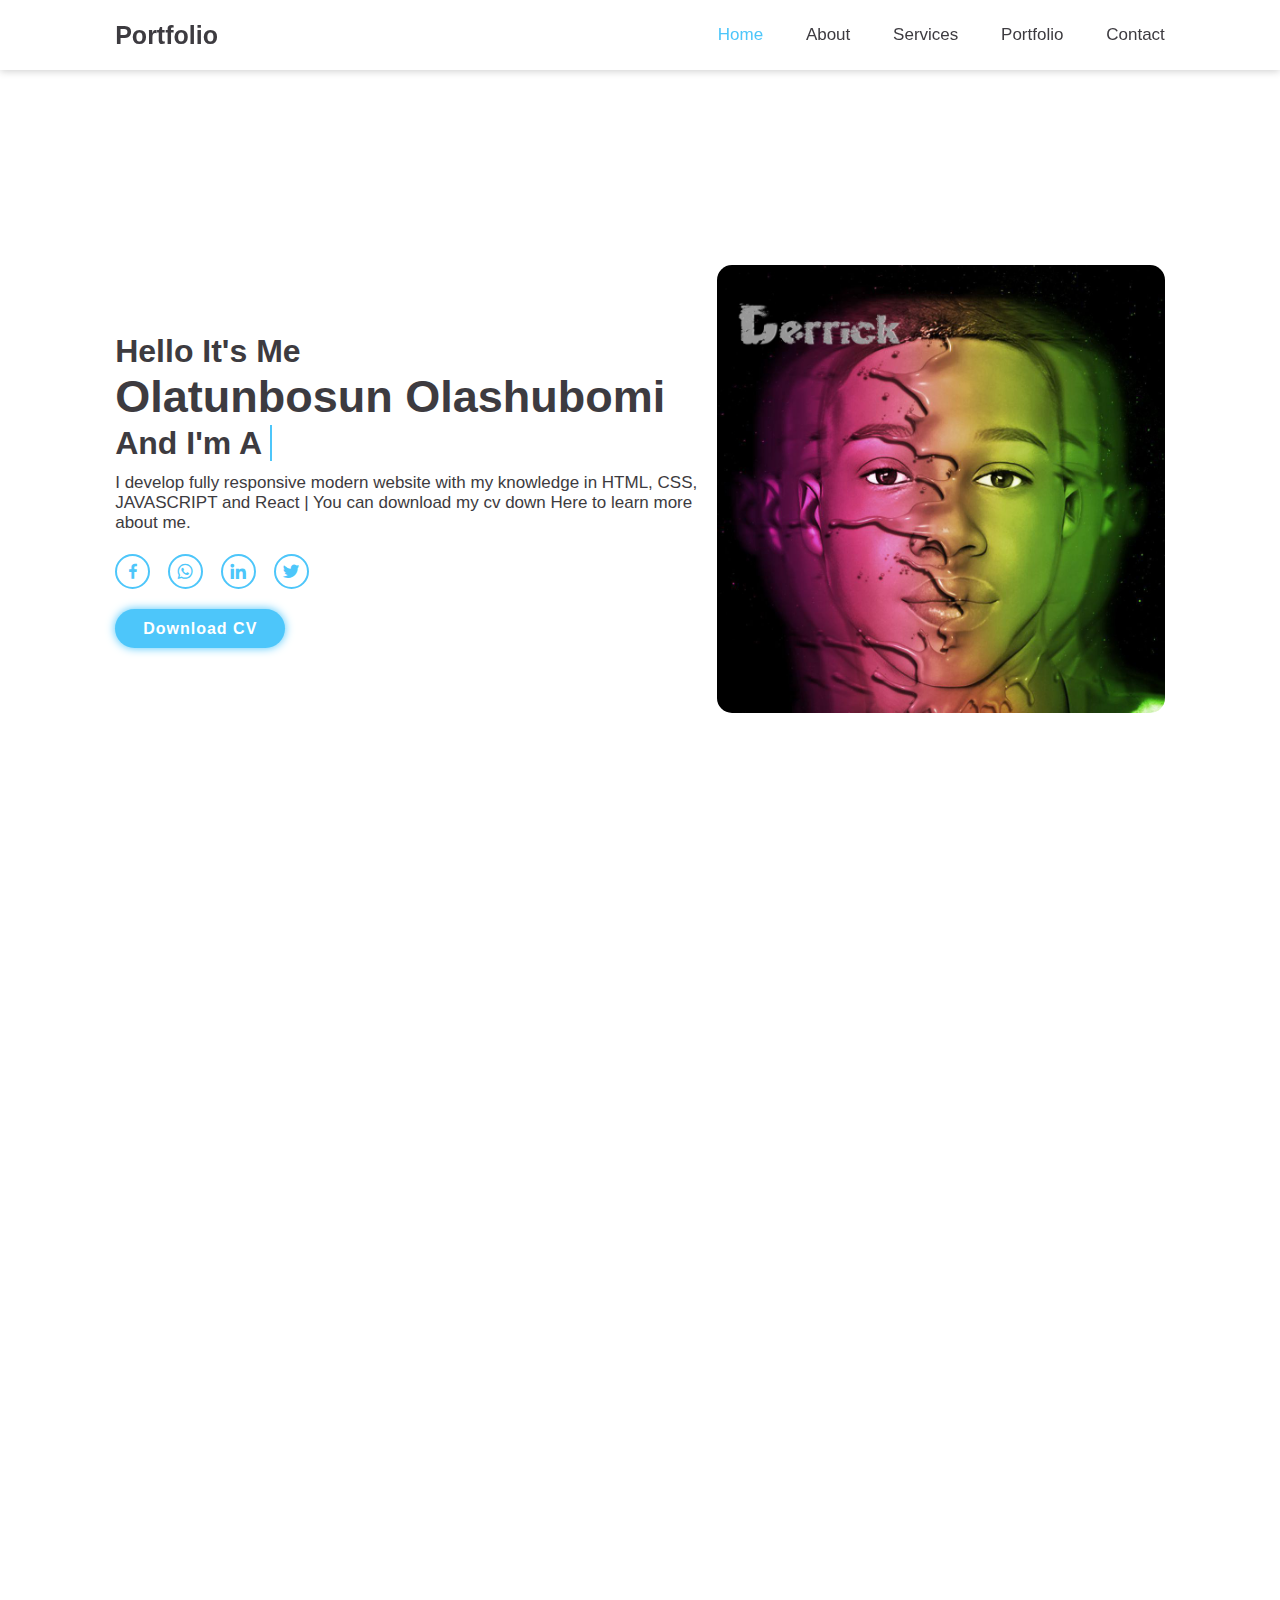
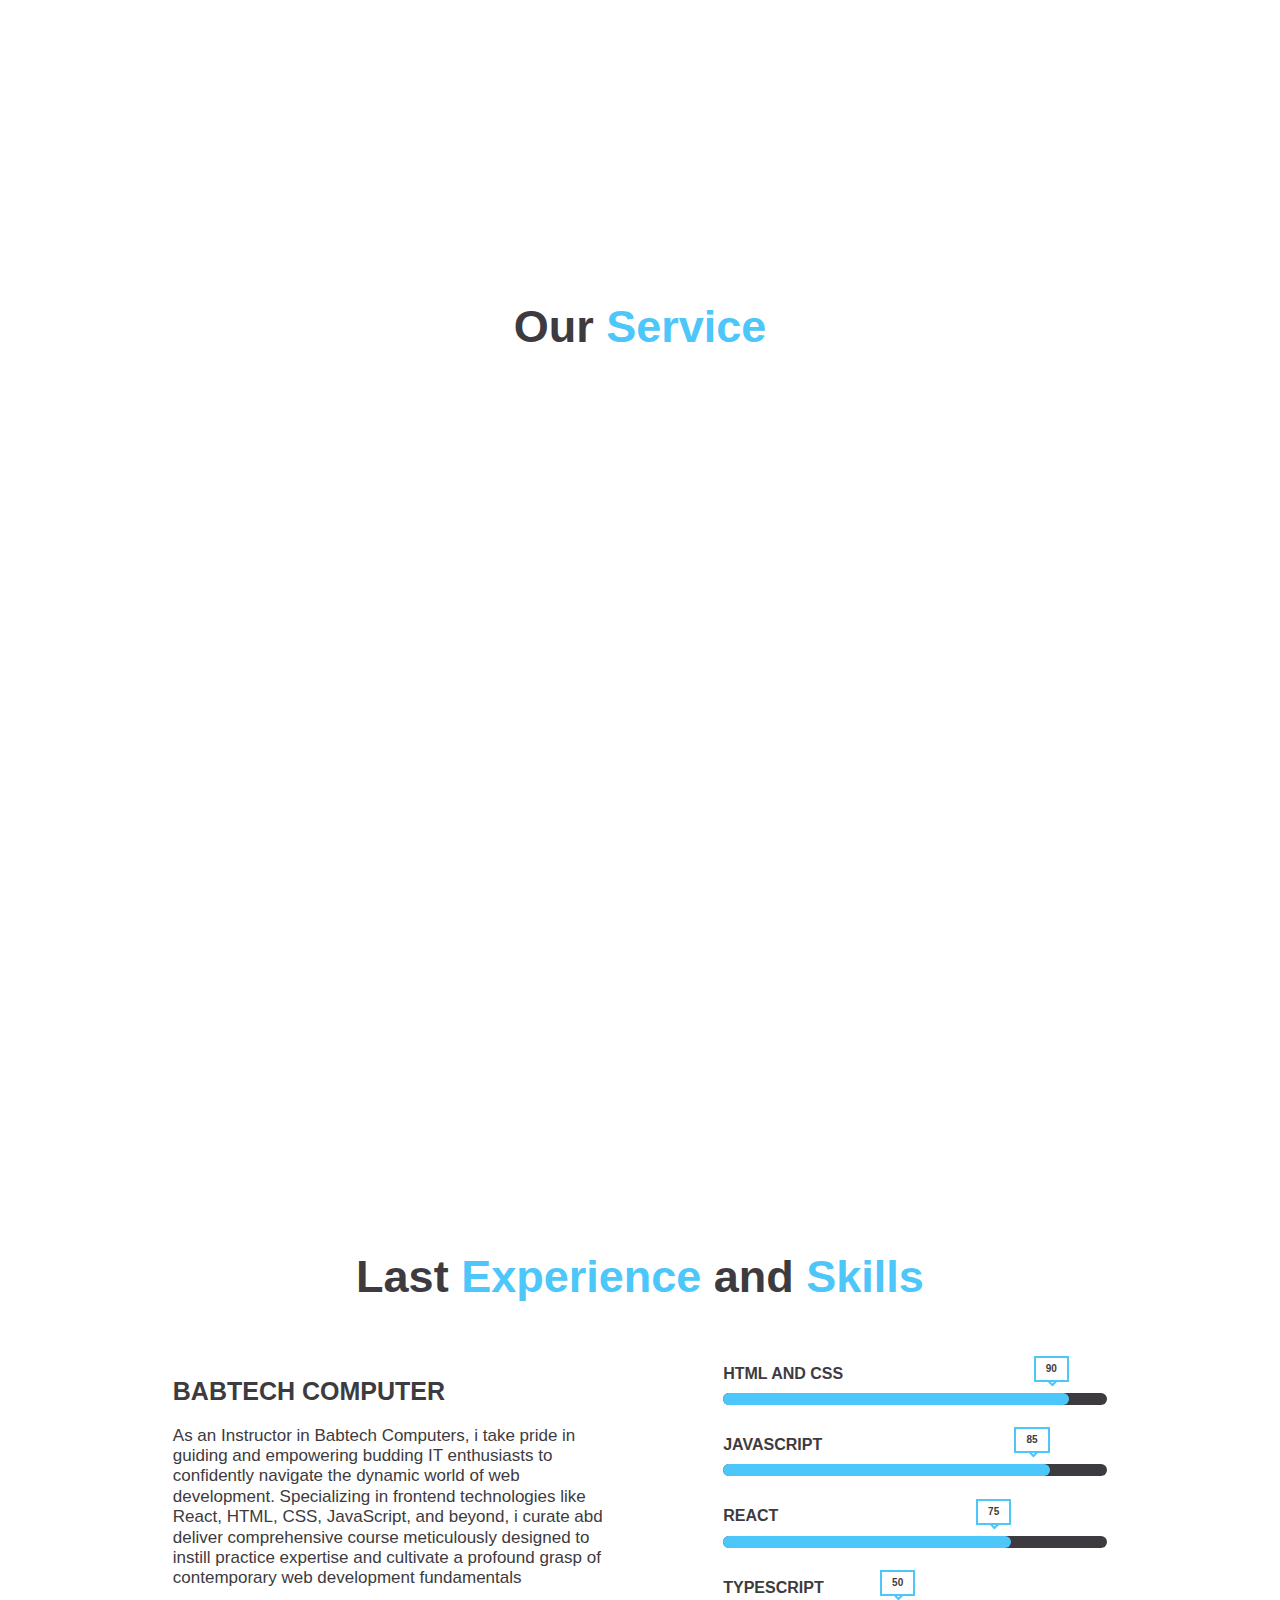
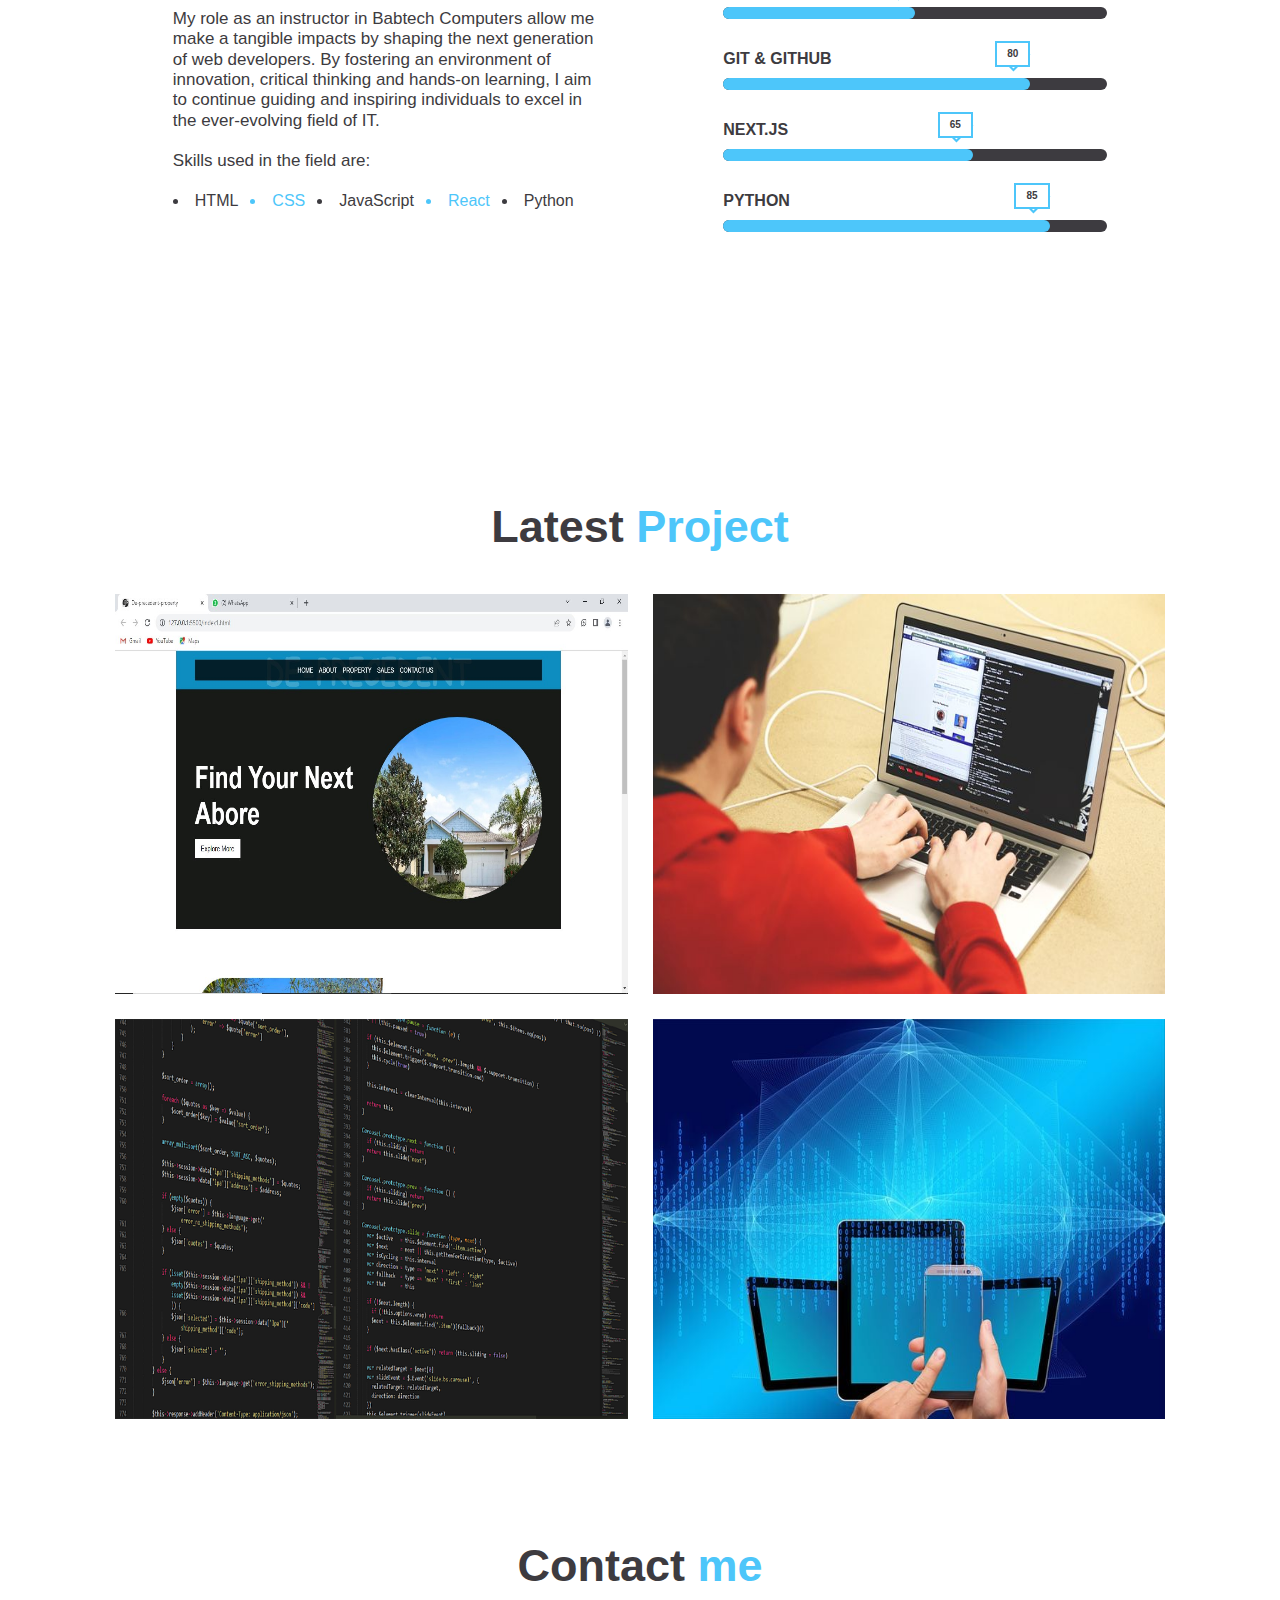
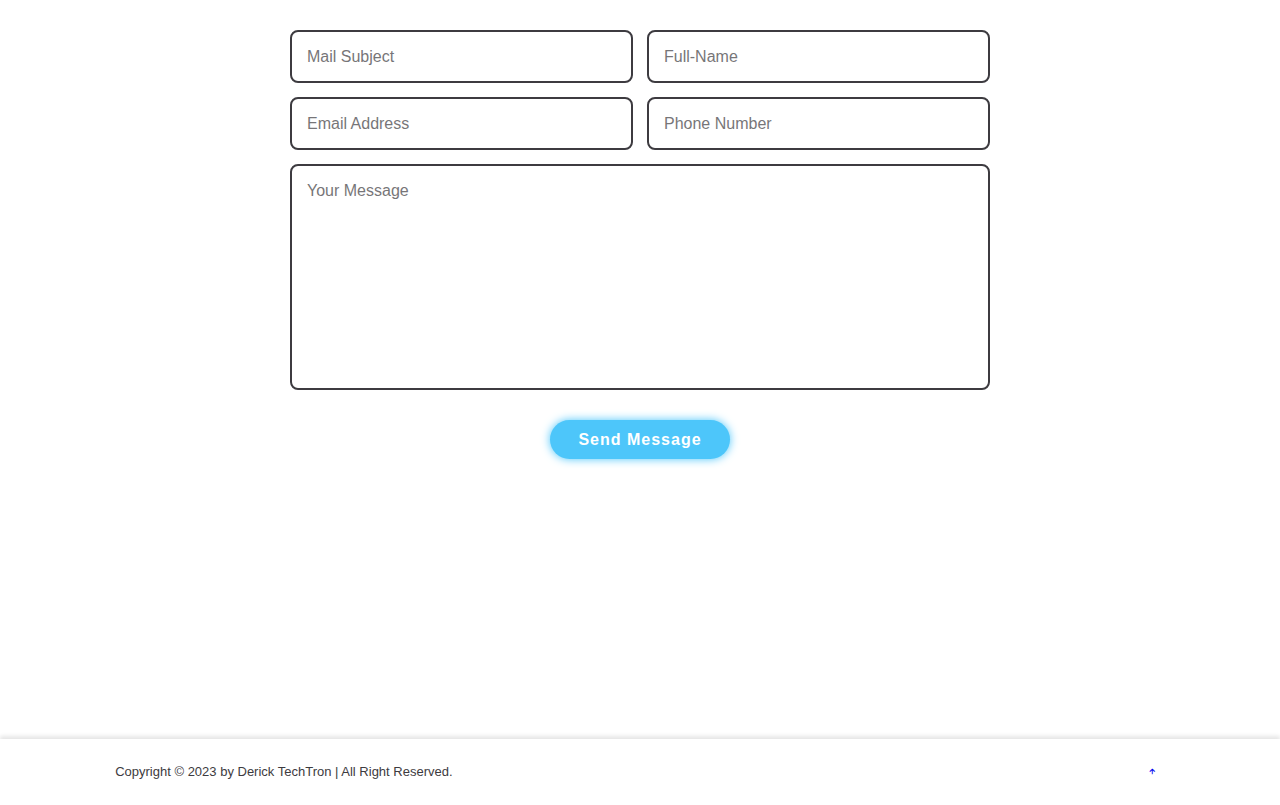
==== index.html @ 41eabdb6 "fixing the commit conflict" ====
<!DOCTYPE html>
<html lang="en">
  <head>
    <meta charset="UTF-8" />
    <meta name="viewport" content="width=device-width, initial-scale=1.0" />
    <meta http-equiv="X-UA-Compatible" content="ie=edge" />
    <title>DerrickTechTron</title>
    <link
      href="https://unpkg.com/boxicons@2.1.4/css/boxicons.min.css"
      rel="stylesheet"
    />
    <link rel="stylesheet" href="styles/style.css" />
    <link rel="stylesheet" href="styles/responsive.css" />
    <link rel="shortcut icon" href="images/derrick.jpg" type="image/x-icon" />
  </head>
  <body>
    <header class="header">
      <!--   header design -->
      <a href="#" class="logo">Portfolio</a>
      <input type="checkbox" name="icons" id="check" />
      <label for="check" class="icons">
        <i class="bx bx-menu" id="menu-icon"></i>
        <i class="bx bx-x" id="close-icon"></i>
      </label>
      <!-- <i class='bx bx-menu-alt-right' id="menu-icon"></i> -->
      <nav class="navbar">
        <a href="#home" class="active">Home</a>
        <a href="#about">About</a>
        <a href="#services">Services</a>
        <a href="#portfolio">Portfolio</a>
        <!-- <a href="#blogs">Blogs</a> -->
        <a href="#contact">Contact</a>
      </nav>
    </header>
    <!-- home section design -->
    <section class="home" id="home">
      <div class="home-content">
        <div class="home-text-container" id="fade-in-left">
          <h3>Hello It's Me</h3>
          <h1>Olatunbosun Olashubomi</h1>
          <h3>And I'm A <span class="multi-text"></span></h3>
          <p>
            I develop fully responsive modern website with my knowledge in
            HTML, CSS, JAVASCRIPT and React | You can download my cv down
            Here to learn more about me.
          </p>

          <div class="social-media">
            <a href="https://web.facebook.com/profile.php?id=100089629576598" target="_blank"><i class="bx bxl-facebook"></i></a>
            <a href="#" target="_blank"><i class="bx bxl-whatsapp"></i></a>
            <a href="https://www.linkedin.com/in/derricktechtron-73717b23a" target="_blank"><i class="bx bxl-linkedin"></i></a>
            <a href="https://twitter.com/Derrick9923" target="_blank"><i class="bx bxl-twitter"></i></a>
          </div>
          <a href="Assets/Resune.pdf" download class="btn">Download CV</a>
        </div>
        <div class="home-img">
          <img src="images/derrick.jpg" alt="" id="my-image" />
        </div>
      </div>
    </section>

    <!-- about section design -->
    <section class="about" id="about">
      <div class="about-img">
        <img src="images/about.jpg" alt="about-img" />
      </div>

      <div class="about-content">
        <h2 class="heading">About <span>Me</span></h2>
        <h3>Frontend Developer!</h3>
        <p>
          Hello i'm OLatunbosun Olashubomi. I'm the founded of DerrickTechTron
          co. Over the years i was fascinated by web design and TypoGraphy, so i
          decided to learn web development, though i've been curious about how
          the internet works and how i was able to connect with other people
          using the internet. I'm someone who loves solving problem and i don't
          give up on the things i love doing. I'm a self taught web developer
          though my journey wasn't smooth at all because i don't know where to
          to start from or because i don't know the roadmap to follow But...
        </p>
        <a href="about.html" class="btn">Read More</a>
      </div>
    </section>

    <!-- service section design -->
    <section class="services" id="services">
      <h2 class="heading">Our <span>Service</span></h2>

      <div class="services-container">
        <div class="service-box">
          <i class="bx bx-code-alt"></i>
          <h3>Web Development</h3>
          <p>
           I have built responsive and modern website with my knowledge in
            HTML, CSS, JavaScript and 5. I have 3 years Experience in the
            industry building amazing website and have worked with Different
            Team on a Project to achieve a goal.
          </p>
          <button  id="modalBtn" class="btn">Read More</button>
        </div>

        <div class="modal-container">
          <div class="modal">
            <figure>
              <img src="images/software-developer.jpg" title="web development" alt="" loading="lazy" width="300" height="400" >
            </figure>
            <div class="content">
               <p>
                Aside my knowledge in web development i also create stunning looking
            design, i can design cool logos and flyers for business and
            advertisement, i also design Book Covers Like Note Books, Text
            Books, and so on... i just love designing .
              </p>
              <button class="btn">view projects</button>
            </div>
          </div>
        </div>
        <div class="modal-container">
          <div class="modal">
            <figure>
              <img src="images/derrick.jpg" alt="" loading="lazy" width="300" height="400" >
            </figure>
            <div class="content">
               <p>
                I have built responsive and modern website with my knowledge in
                HTML, CSS, JavaScript and Bootstrap. I have 3 years Experience in
                the industry building amazing website and have worked with Different
                Team on a Project quis nostrud mollit anim id est laborum.
              </p>
              <button class="btn">view projects</button>
            </div>
          </div>
        </div>
        <div class="modal-container">
          <div class="modal">
            <figure>
              <img src="images/portfolio3.webp" title="web development" alt="" loading="lazy" width="300" height="400" >
            </figure>
            <div class="content">
               <p>
                I have built responsive and modern website with my knowledge in
                HTML, CSS, JavaScript and Bootstrap. I have 3 years Experience in
                the industry building amazing website and have worked with Different
                Team on a Project quis nostrud mollit anim id est laborum.
              </p>
              <button class="btn">view projects</button>
            </div>
          </div>
        </div>

        <div class="service-box">
          <i class="bx bxs-paint"></i>
          <h3>Graphic Design</h3>
          <p>
            Aside my knowledge in web development i also create stunning looking
            design, i can design cool logos and flyers for business and
            advertisement, i also design Book Covers Like Note Books, Text
            Books, and so on... i just love designing .
          </p>
          <button  id="modalBtn" class="btn">Read More</button>
        </div>

        <div class="service-box">
          <i class="bx bx-bar-chart-alt"></i>
          <h3>Content Creating & Affiliate marketing</h3>
          <p>
            tempor incididunt ut labore et dolore magna aliqua. Ut enim ad minim
            veniam, quis nostrud mollit anim id est laborum. Lorem ipsum dolor
            sit amet consectetur adipisicing elit. Tempora, tenetur!
          </p>
          <button  id="modalBtn" class="btn">Read More</button>
        </div>
      </div>
    </section>
    <!-- <hr style=" background-color: white; height: 2px; "> -->
    <section class="experience_skill" id="skillls">
      <h2 class="heading">Last <span>Experience </span>and <span>Skills</span></h2>
      <div class="skills-wrapper">
        <article class="last-experience" >
          <h3 class="heading">BABTECH COMPUTER</h3>
          <p>
            As an Instructor in Babtech Computers, i take pride in guiding and empowering budding IT enthusiasts to confidently navigate the dynamic world of web development. Specializing in frontend technologies like React, HTML, CSS, JavaScript, and beyond, i curate abd deliver comprehensive course meticulously designed to instill practice expertise and cultivate a profound grasp of contemporary web development fundamentals
          </p>
          <p>
            My role as an instructor in Babtech Computers allow me make a tangible impacts by shaping the next generation of web developers. By fostering an environment of innovation, critical thinking and hands-on learning, I aim to continue guiding and inspiring individuals to excel in the ever-evolving field of IT.
          </p>
          <div class="skills-used">
            <p>Skills used in the field are:</p>
            <ul>
              <li>HTML</li>
              <li>CSS</li>
              <li>JavaScript</li>
              <li>React</li>
              <li>Python</li>
            </ul>
          </div>
          </article>
        <div class="skills">
            <div class="html">
              <label for="html">HTML and CSS</label>
              <div class="bar">
                <div class="progress" per="90" style="max-width: 90%;" ></div>
              </div>
            </div>
            <div class="javaScript">
              <label for="javaScript">JavaScript</label>
              <div class="bar">
              <div class="progress" per="85" style="max-width: 85%;" ></div>
              </div>
            </div>
            <div class="react">
              <label for="react">react</label>
              <div class="bar">
                <div class="progress" per="75" style="max-width: 75%;" ></div>
              </div>
            </div>
            <div class="typescript">
              <label for="typescript">typescript</label>
              <div class="bar">
                <div class="progress" per="50" style="max-width: 50%;" ></div>
              </div>
            </div>
            <div class="git">
              <label for="git">git & github</label>
              <div class="bar">
                <div class="progress" per="80" style="max-width: 80%;"></div>
              </div>
            </div>
            <div class="next.js">
              <label for="next.js">next.js</label>
              <div class="bar">
                <div class="progress" per="65" style="max-width: 65%;"></div>
              </div>
            </div>
            <div class="python">
              <label for="python">python</label>
              <div class="bar">
                <div class="progress" per="85" style="max-width: 85%;"></div>
              </div>
            </div>

          </div>
      </div>
    </section>
    <!-- portfolio service section design -->
    <section class="portfolio" id="portfolio">
      <h2 class="heading">Latest <span>Project</span></h2>
      <div class="portfolio-container">
        <div class="portfolio-box">
          <img src="images/dee.jpg" />
          <div class="portfolio-layer">
            <h4>Web Design</h4>
            <p>
              This is a real Estate website. It's fully responsive and This was
              part of my first Project.
            </p>
            <a href="de-precedenceproperties.com"
              ><i class="bx bx-link-external"></i
            ></a>
          </div>
        </div>
        <div class="portfolio-box">
          <img src="images/portfolio2.jpg" />
          <div class="portfolio-layer">
            <h4>Web Design</h4>
            <p>
              Lorem ipsum dolor sit amet,consecteturadipisicing elit, sed do
              eiusmod tempor
            </p>
            <a href="#"><i class="bx bx-link-external"></i></a>
          </div>
        </div>

        <div class="portfolio-box">
          <img src="images/portfolio3.webp" />
          <div class="portfolio-layer">
            <h4>Web Design</h4>
            <p>
              Lorem ipsum dolor sit amet,consecteturadipisicing elit, sed do
              eiusmod tempor
            </p>
            <a href="#"><i class="bx bx-link-external"></i></a>
          </div>
        </div>

        <div class="portfolio-box">
          <img src="images/project1.jpg" />
          <div class="portfolio-layer">
            <h4>Web Design</h4>
            <p>
              Lorem ipsum dolor sit amet,consecteturadipisicing elit, sed do
              eiusmod tempor
            </p>
            <a href="#"><i class="bx bx-link-external"></i></a>
          </div>
        </div>


    </section>

    <!-- contact design section -->
    <section class="contact" id="contact">
      <h2 class="heading">Contact <span>me</span></h2>

      <form action="https://formspree.io/f/xleqjvnb" method="POST">
        <div class="input-box">
          <input type="text" name="Mail subject" placeholder="Mail Subject" />
          <input type="text" name="User-name" placeholder="Full-Name" />
        </div>

        <div class="input-box">
          <input type="email" name="email" placeholder="Email Address" />
          <input
            type="tel"
            name="Mobile Number"
            placeholder="Phone Number"
          />
        </div>

        <textarea name="message" id="" cols="30" rows="10" placeholder="Your Message"></textarea>
        <input type="submit" name="" value="Send Message" class="btn" />
      </form>
    </section>
    <!-- footer design -->

    <footer class="footer">
      <div class="footer-text">
        <p>Copyright &copy; 2023 by Derick TechTron | All Right Reserved.</p>
      </div>

      <div class="image-icon-top">
        <a href="#home">
          <i class="bx bx-up-arrow-alt"></i>
        </a>
      </div>
    </footer>

    <!-- custom js -->
    <script src="Assets/JS/script.js"></script>
    <script src="Assets/JS/observer.js"></script>
  </body>
</html>
---- styles/style.css ----
/* @import url("https://font.googleapis.com/css2?family=Poppins:wght@300;400;500;600;700;800;900;&display=swap");
@font-face {
  font-family: Roboto;
  src: url(../Roboto/Roboto-Regular.ttf);
  src: url(../Roboto/Roboto-Regular.ttf), format("ttf");
} */

* {
  margin: 0;
  padding: 0;
  box-sizing: border-box;
  text-decoration: none;
  line-height: 1.2;
  outline: none;
  border: none;
  scroll-behavior: smooth;
  font-family: "Roboto", sans-serif;
}
::placeholder {
  color: #fff;
  opacity: 0.7;
}
:root {
  --bg-color: #2690a3;
  --second-bg-color: #3d3b40;
  --text-color: #fff;
  --main-color: rgb(77, 198, 250);
}
html {
  font-size: 62.5%;
  overflow-x: hidden;
}
body {
  background: var(--bg-color);
  color: var(--text-color);
}

section {
  min-height: 100vh;
  padding: 10rem 9% 2rem;
  background-color: var(--text-color);
}

.header {
  position: fixed;
  top: 0;
  left: 0;
  width: 100%;
  padding: 0 9%;
  height: 70px;
  background: var(--text-color);
  display: flex;
  justify-content: space-between;
  align-items: center;
  z-index: 100;
  box-shadow: 0 1px 8px rgba(0, 0, 0, 0.2);
}
.logo {
  font-size: 2.5rem;
  color: var(--second-bg-color);
  font-weight: 600;
  cursor: default;
}
#close-icon,
#check {
  display: none;
  font-size: 5rem;
  color: var(--second-bg-color);
  cursor: pointer;
}
.navbar a {
  font-size: 1.7rem;
  color: var(--second-bg-color);
  margin-left: 4rem;
  transition: 0.3s;
}
.navbar :is(a:hover, a:focus, .active) {
  color: var(--main-color);
}
#menu-icon {
  font-size: 3.6rem;
  cursor: pointer;
  color: var(--second-bg-color);
  display: none;
}

.home /*div.home-content*/ {
  display: flex;
  justify-content: center;
  align-items: center;
}
.home div.home-content {
  display: flex;
  justify-content: center;
  align-items: center;
  gap: 1.5rem;
}

.home-img img {
  width: 35vw;
  border-radius: 15px;
  animation: img-animation 0.88s infinite ease-in-out alternate;
  /* transform: all 1s; */
}

:is(#fade-in-left, .about-img) {
  transform: translateX(-50px);
  opacity: 0;
  visibility: hidden;
  transition: all 2s;
}

:is(.home-img, .about-content) {
  transform: translateY(100px);
  opacity: 0;
  visibility: hidden;
  transition: all 2s;
}

:is(.home-img, .about-content).fade-up {
  transform: translateY(0px);
  opacity: 1;
  visibility: visible;
}

:is(#fade-in-left, .about-img).loader {
  transform: translateX(0);
  opacity: 1;
  visibility: visible;
}

.service-box {
  transform: translateX(100px);
  visibility: hidden;
  opacity: 0;
  transition: all 2s;
}

.service-box.stagger {
  opacity: 1;
  visibility: visible;
  transform: translateX(0);
}
.multi-text {
  position: relative;
}

.multi-text:before {
  content: "";
  background-color: var(--text-color);
  border-left: 2px solid var(--main-color);
  position: absolute;
  left: 0;
  top: 0;
  width: 100%;
  height: 100%;
  animation: multiple-text 4s steps(12) infinite;
}

@keyframes img-animation {
  from {
    transform: translateY(-15px);
  }
  to {
    transform: translateY(15px);
  }
}

@keyframes multiple-text {
  40%,
  60% {
    left: calc(100% + 5px);
  }
  100% {
    left: 0%;
  }
}

.home-content h3 {
  font-size: 3.2rem;
  color: var(--second-bg-color);
  font-weight: 700;
}

.home-content h3:nth-of-type(2) {
  margin-bottom: 1rem;
}

span {
  color: var(--main-color);
}

.home-content h1 {
  font-size: 4.5rem;
  font-weight: 600;
  /* line-height: 1.3; */
  white-space: nowrap;
  /*text-align: center;*/
  color: var(--second-bg-color);
}

.home-content p {
  font-size: 1.7rem;
  color: var(--second-bg-color);
}

.social-media a {
  display: inline-flex;
  justify-content: center;
  align-items: center;
  width: 3.5rem;
  height: 3.5rem;
  background: transparent;
  border: 0.2rem solid var(--main-color);
  border-radius: 50%;
  font-size: 2rem;
  color: var(--main-color);
  margin: 2rem 1.5rem 2rem 0;
  transition: 0.5s ease;
}
.social-media a:hover {
  background-color: var(--main-color);
  color: var(--text-color);
  box-shadow: 0 0 1rem var(--main-color);
}

.btn {
  display: inline-block;
  padding: 1rem 2.8rem;
  background: var(--main-color);
  border-radius: 4rem;
  box-shadow: 0 0 1rem var(--main-color);
  font-size: 1.6rem;
  color: var(--text-color);
  letter-spacing: 0.1rem;
  font-weight: 600;
  transition: 0.5s ease;
}

.btn:hover {
  box-shadow: none;
}

.about {
  display: flex;
  justify-content: center;
  align-items: center;
  gap: 2.2rem;
  /* background: var(--second-bg-color); */
}

.about-img img {
  width: 35vw;
  border-radius: 15px;
  min-height: 400px;
}

.heading {
  text-align: center;
  font-size: 4.5rem;
  color: var(--second-bg-color);
}

.about-content h2 {
  text-align: left;
  line-height: 1.2;
}

.about-content h3 {
  font-size: 2.6rem;
}

.about-content p {
  font-size: 1.6rem;
  margin: 2rem 0 3rem;
  color: var(--second-bg-color);
}

.services h2 {
  margin-bottom: 5rem;
}

.services-container {
  display: flex;
  justify-content: center;
  align-items: center;
  flex-wrap: wrap;
  gap: 2.5rem;
}

.services-container .service-box {
  flex: 1 1 30rem;
  background: var(--second-bg-color);
  padding: 3rem 2rem 4rem;
  border-radius: 2rem;
  text-align: center;
  border: 0.2rem solid var(--bg-color);
  transition: 0.5s ease;
  width: 300px;
}

.service-box i {
  font-size: 7rem;
  color: var(--main-color);
}

.service-box h3 {
  font-size: 2.6rem;
}

.service-box p {
  font-size: 1.6rem;
  margin: 2rem 0 4rem;
}

.services-container .service-box:hover {
  border-color: var(--main-color);
  transform: scale(1.02);
}

.modal-container {
  position: fixed;
  top: 0;
  left: 0;
  bottom: 0;
  right: 0;
  background-color: rgba(0, 0, 0, 0.5);
  /* height: 100vh; */
  z-index: 20;
  display: none;
}
.hideModal {
  display: none;
}
.showModal {
  display: flex;
  justify-content: center;
  align-items: center;
}

.modal {
  background-color: var(--text-color);
  display: flex;
  justify-content: space-between;
  padding: 30px;
  align-items: center;
  width: min(800px, 90%);
  height: 70vh;
  gap: 1.9rem;
  flex-wrap: wrap;
  overflow-y: auto;
}
.modal figure img {
  width: 100%;
  height: 100%;
}

.content {
  font-size: 1.5rem;
  width: 100%;
  color: var(--second-bg-color);
}
.experience_skill > h2 {
  margin-block: 50px;
  /* border: 2px solid red; */
}

.skills-wrapper {
  display: flex;
  justify-content: space-around;
  align-items: center;
  /* border: 2px solid red; */
}
article {
  color: var(--second-bg-color);
  width: 34vw;
}

.skills-used ul {
  display: flex;
  gap: 1.2rem;
  font-size: 1.6rem;
  list-style-position: inside;
}

.skills-used ul li:nth-child(2n) {
  color: var(--main-color);
}

article.last-experience h3 {
  text-align: left;
  font-size: 2.5rem;
}

article.last-experience p {
  font-size: 1.7rem;
  /* background-color: red; */
  line-height: 1.2;
  margin: 20px 0;
}

.bar {
  width: 100%;
  border-radius: 20px;
  /* overflow: hidden; */
  height: 12px;
  background-color: var(--second-bg-color);
}
.skills {
  display: flex;
  justify-content: center;
  align-items: center;
  flex-direction: column;
  gap: 2rem;
  width: 30vw;
}

.skills > div {
  width: 100%;
}
.skills label {
  font-size: 16px;
  font-weight: 700;
  display: block;
  margin: 10px 0;
  color: var(--second-bg-color);
  text-transform: uppercase;
}
.progress {
  width: 100%;
  height: 12px;
  border-radius: 20px;
  background-color: var(--main-color);
  position: relative;
  animation: progress-bar 2s linear;
  /* animation-timeline: scroll(); */
}

.progress::before {
  content: attr(per);
  padding: 5px 10px;
  color: var(--second-bg-color);
  background-color: var(--text-color);
  position: absolute;
  font-weight: 700;
  border: 2px solid var(--main-color);
  top: -37px;
  right: 0;
  z-index: 2;
}
.progress::after {
  content: "";
  width: 10px;
  height: 20px;
  background-color: var(--text-color);
  position: absolute;
  font-weight: 700;
  border: 2px solid var(--main-color);
  top: -32px;
  right: 6px;
  transform: rotate(45deg);
}

/* .portfolio {
  background: var(--second-bg-color);
} */
@keyframes progress-bar {
  from {
    width: 0;
  }
  to {
    width: 100%;
  }
}
.portfolio h2 {
  margin-bottom: 4rem;
}

.portfolio-container {
  display: flex;
  justify-content: space-around;
  align-items: center;
  /* flex-flow: row wrap; */
  align-content: center;
  gap: 2.5rem;
  flex-wrap: wrap;
}

.portfolio-container .portfolio-box {
  position: relative;
  /* max-width: 500px; */
  height: 400px;
  flex: 1 0 40rem;
  /* box-shadow: 0 0 1rem rgba(0, 0, 0, 0.2); */
  overflow: hidden;
  /* border: 2px solid red; */
  display: flex;
}

.portfolio-box img {
  width: 100%;
  transition: 0.5s ease;
}

.portfolio-box:hover img {
  transform: scale(1.1);
}

.portfolio-box .portfolio-layer {
  position: absolute;
  bottom: 0;
  left: 0;
  width: 100%;
  height: 100%;
  background: linear-gradient(rgba(0, 0, 0, 0.1), var(--main-color));
  display: flex;
  justify-content: center;
  align-items: center;
  flex-direction: column;
  text-align: center;
  padding: 0 4rem;
  transform: translateY(100%);
  transition: 0.8s ease;
  color: var(--text-color);
}

.portfolio-box:hover .portfolio-layer {
  transform: translateY(0);
}

.portfolio-layer h4 {
  font-size: 2.6rem;
}

.portfolio-layer p {
  font-size: 1.4rem;
  margin: 0.3rem 0 1rem;
}

.portfolio-layer a {
  display: inline-flex;
  justify-content: center;
  align-items: center;
  width: 5rem;
  height: 5rem;
  background: var(--text-color);
  border-radius: 50%;
}

.portfolio-layer a i {
  font-size: 2rem;
  color: var(--second-bg-color);
}

.contact h2 {
  margin-bottom: 3rem;
}

.contact form {
  max-width: 70rem;
  margin: 1rem auto;
  text-align: center;
  margin-bottom: 3rem;
}

.contact form .input-box {
  display: flex;
  justify-content: space-between;
  flex-wrap: wrap;
}

.contact form .input-box input,
.contact form textarea {
  width: 100%;
  padding: 1.5rem;
  font-size: 1.6rem;
  color: var(--second-bg-color);
  /* background: #dcdcdc; */
  border: 2px solid var(--second-bg-color);
  border-radius: 0.8rem;
  margin: 0.7rem 0;
}

.contact form .input-box input {
  width: 49%;
}

.contact form .input-box input::placeholder,
.contact form textarea::placeholder {
  color: var(--second-bg-color);
}

.contact form textarea {
  resize: none;
}

.contact form .btn {
  margin-top: 2rem;
  cursor: pointer;
}

.footer {
  display: flex;
  justify-content: space-between;
  align-items: center;
  flex-wrap: nowrap;
  padding: 2rem 9%;
  background: var(--text-color);
  box-shadow: 0 -3px 4px rgba(0, 0, 0, 0.1);
}

.footer-text p {
  font-size: 1.3rem;
  color: var(--second-bg-color);
}

.footer .image-icon-top a {
  display: inline-flex;
  justify-content: center;
  align-items: center;
  padding: 0.8rem;
  background: var(--text-color);
  border-radius: 0.8rem;
  transition: 0.5s ease;
}

.image-icon-top a:hover {
  background: 0 0 1rem var(--main-color);
}

.footer .image-iconTop a i {
  font-size: 4rem;
  color: var(--text-color);
}
---- styles/responsive.css ----
@media screen and (max-width: 1201px) {
  .home-content h3 {
    font-size: 1.9rem;
  }
  .home-content h1 {
    font-size: 4rem;
  }
  .home-content p {
    font-size: 1.5rem;
  }
}

@media screen and (max-width: 1024px) {
  .home-content h3 {
    font-size: 1.5rem;
  }
  .home-content h1 {
    font-size: 3rem;
  }
  .home-content p {
    font-size: 1.3rem;
  }
}
@media screen and (max-width: 769px) {
  .navbar {
    display: none;
    position: absolute;
    right: 0;
    top: 100%;
    background: rgba(0, 0, 0, 0.1);
    backdrop-filter: blur(50px);
    width: 49%;
    height: 100vh;
  }
  .skills-wrapper {
    display: flex;
    flex-direction: column;
    align-items: center;
    justify-content: center;
    gap: 4rem;
  }
  .skills,
  .last-experience {
    width: 100%;
  }

  .navbar a {
    display: block;
    /* padding: 2rem 0; */
    font: 1.1rem;
    text-align: center;
    margin: 4rem 0;
    color: #fff;
  }
  #menu-icon {
    display: inline-block;
    font-size: 5rem;
  }
  #check:checked + .icons #menu-icon {
    display: none;
  }
  #check:checked ~ .icons #close-icon {
    display: block;
  }
  #check:checked ~ nav[class="navbar"] {
    display: block;
  }

  .home div.home-content {
    flex-flow: column-reverse wrap;
  }
  .home-img img {
    width: 100%;
    margin-bottom: 15px;
  }
  .container {
    text-align: center;
  }
  .about {
    flex-flow: column-reverse wrap;
    gap: 3rem;
  }
  .about-content,
  .about-content h2 {
    text-align: center;
  }
  .about img {
    width: 100%;
  }
}

@media screen and (max-width: 487px) {
  .home-content h1 {
    font-size: 1.9rem;
  }
}
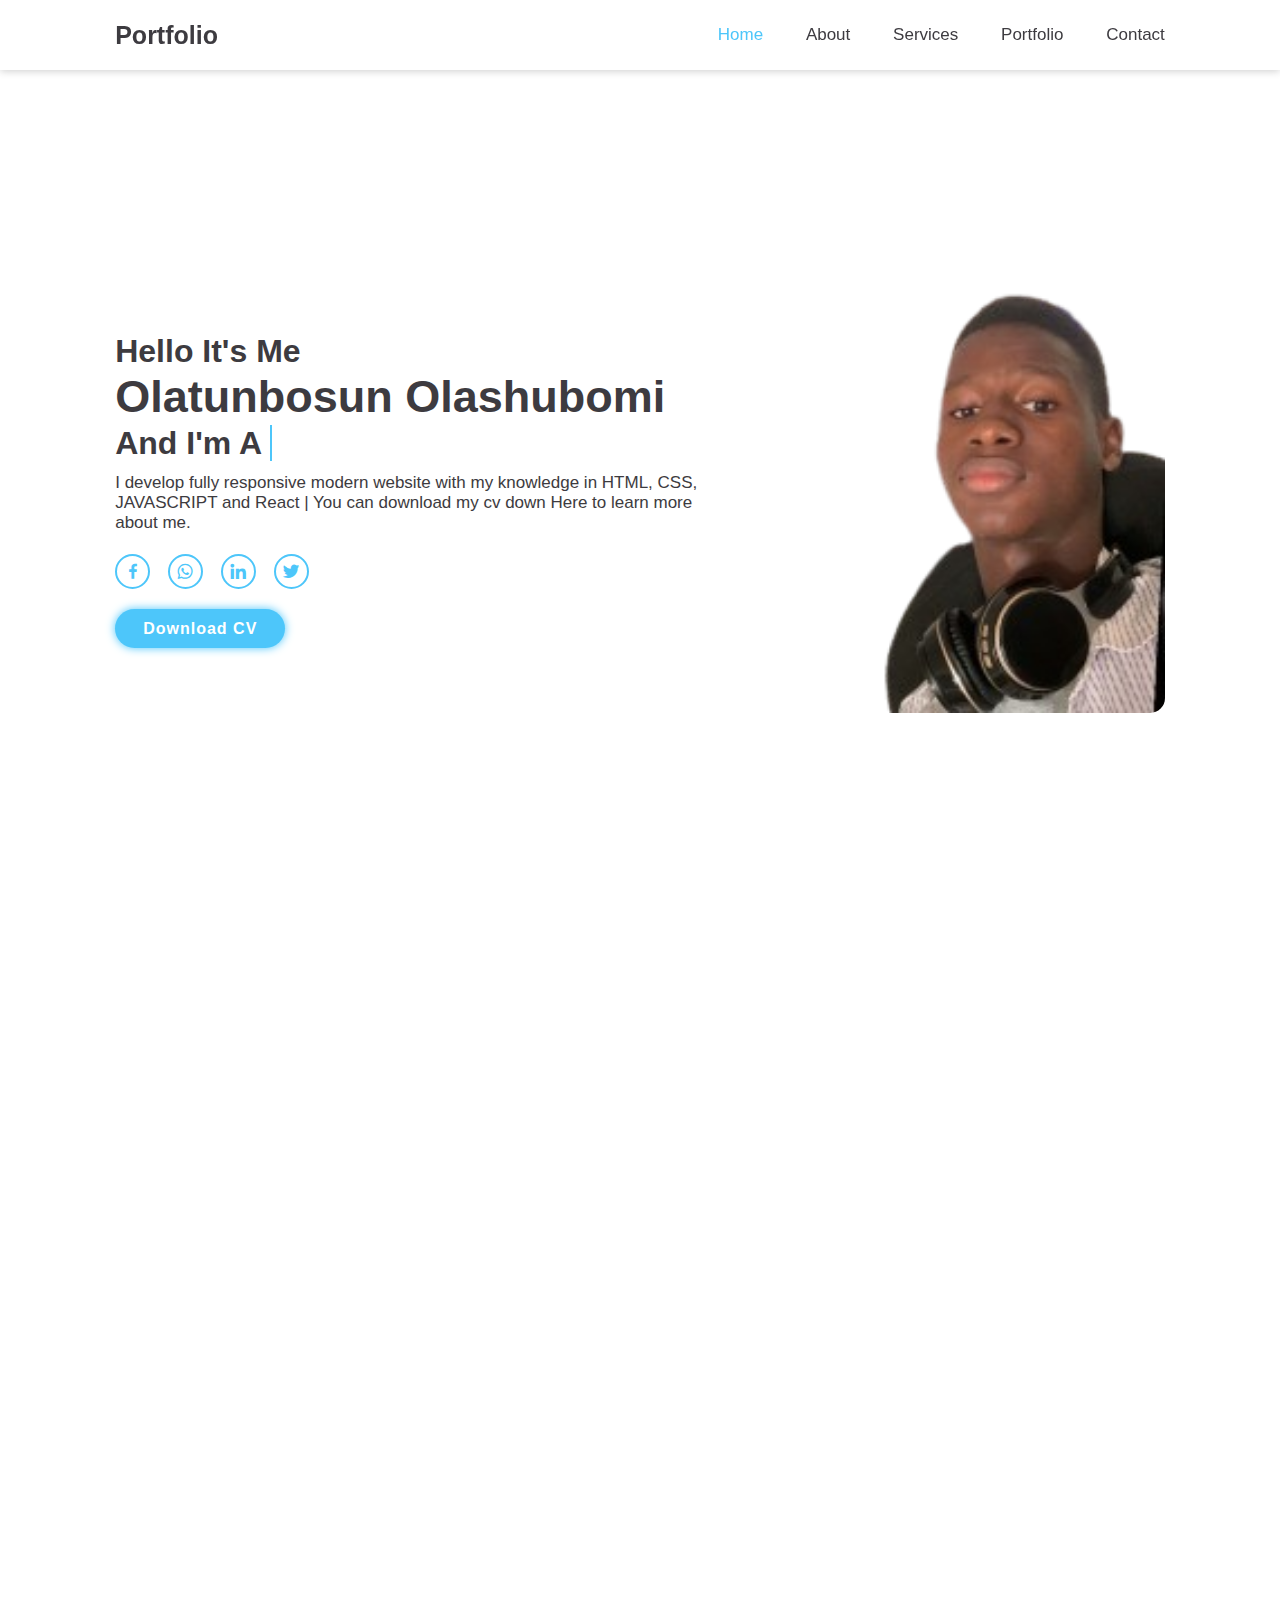
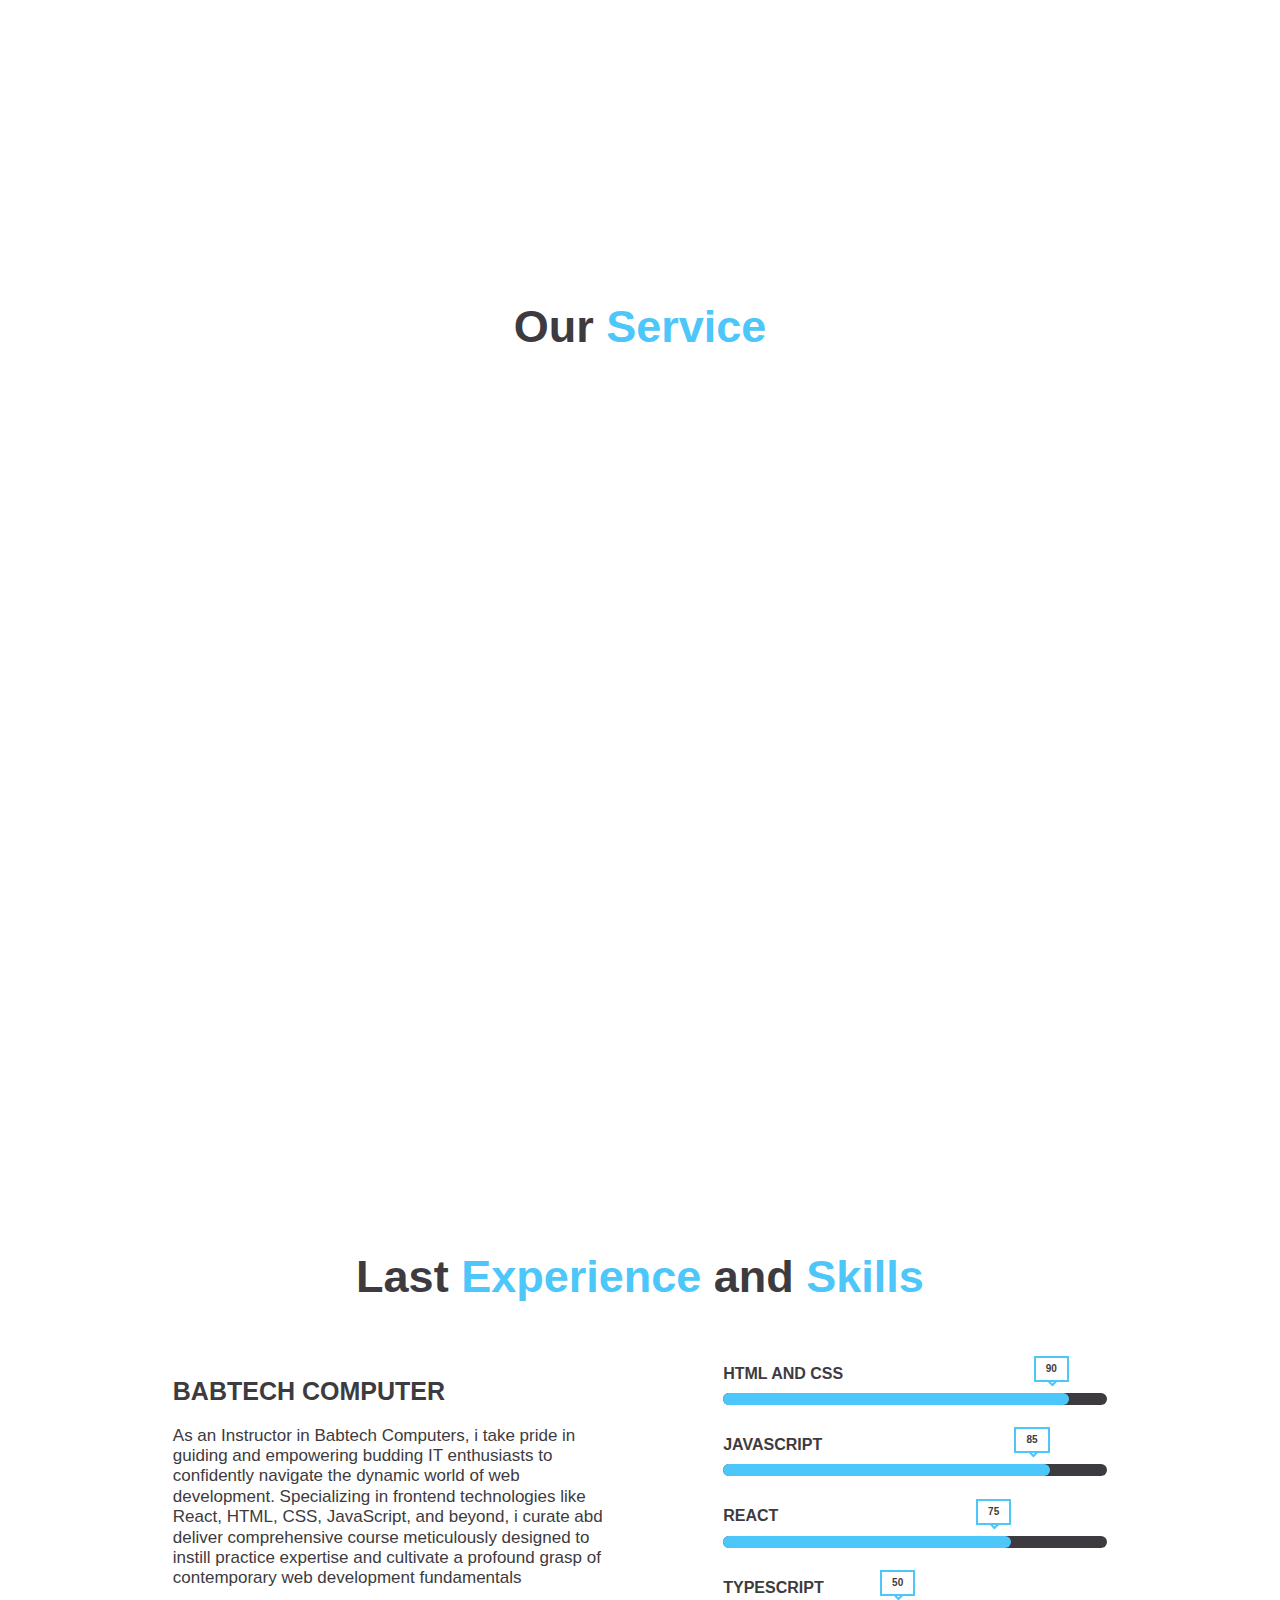
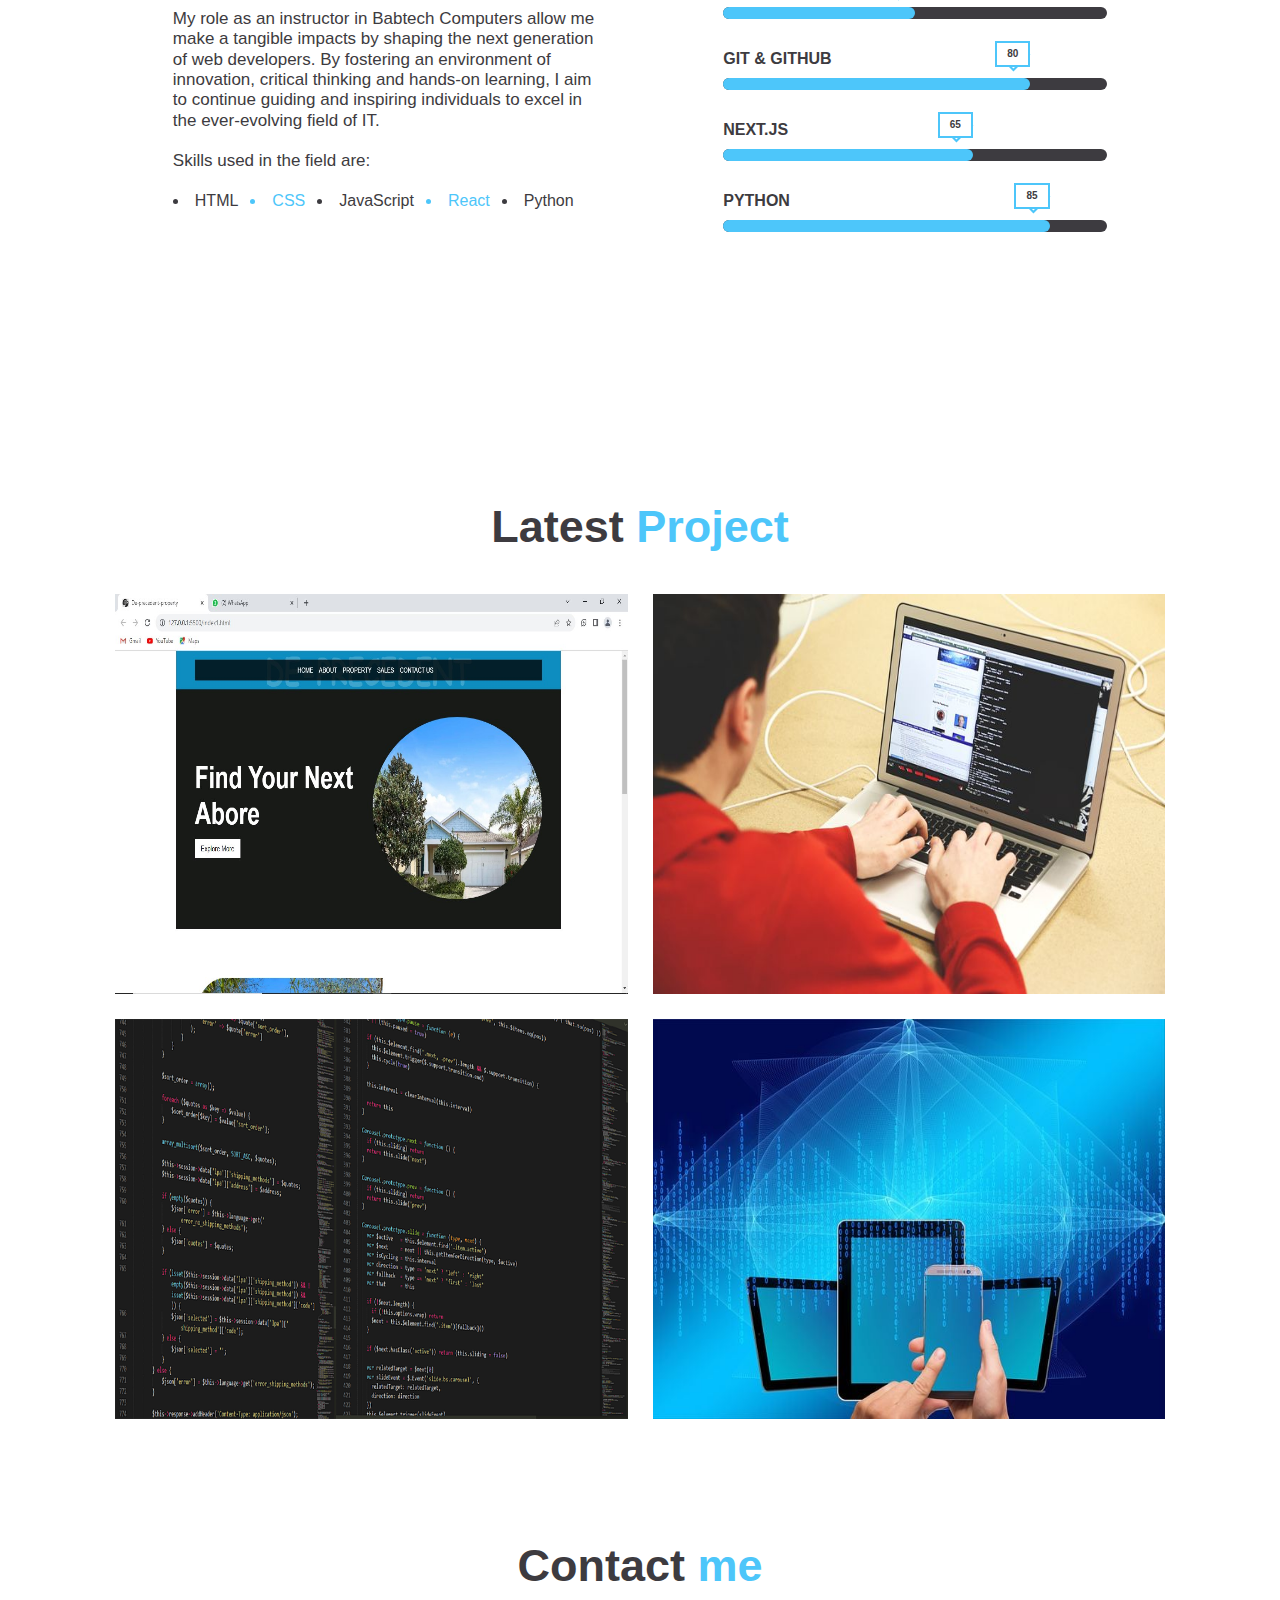
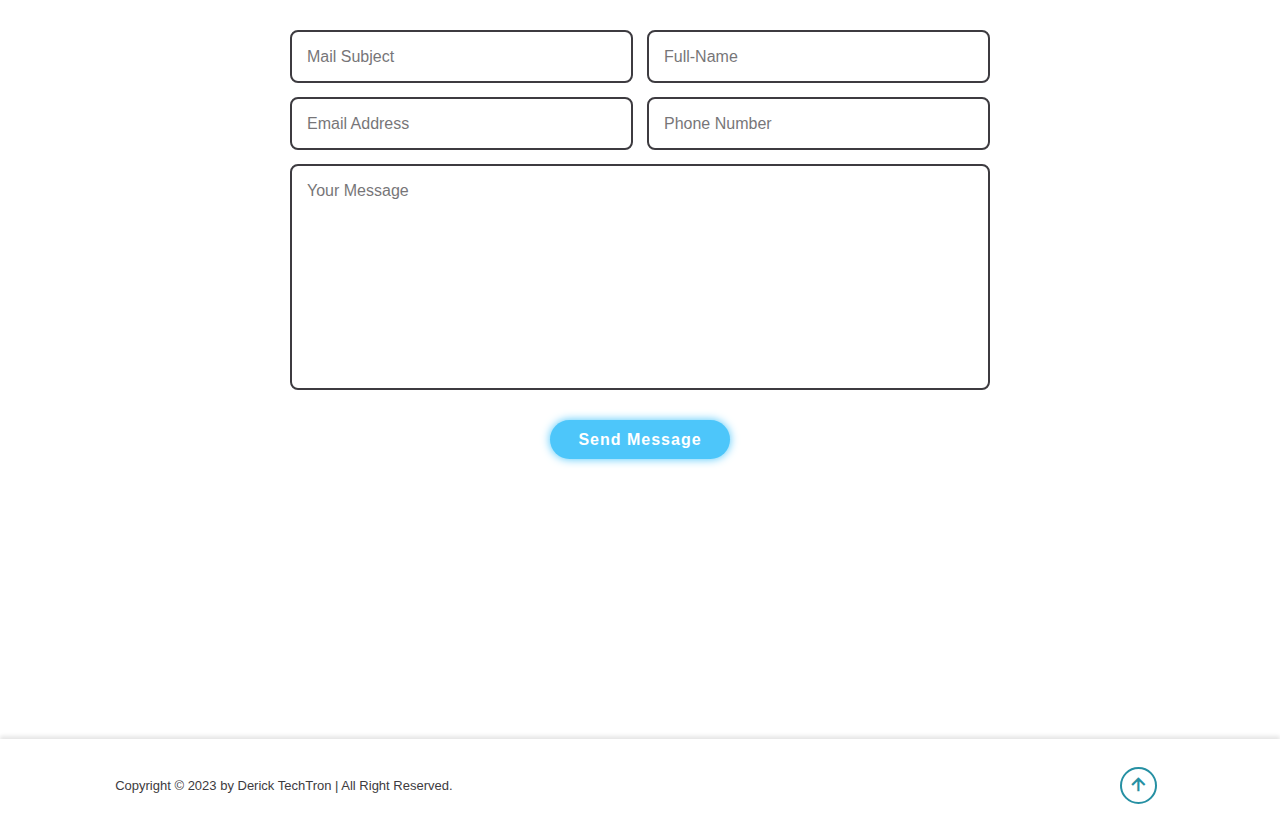
==== commit 0980c0d8: "working on the about page" ====
--- a/index.html
+++ b/index.html
@@ -54,7 +54,7 @@
           <a href="Assets/Resune.pdf" download class="btn">Download CV</a>
         </div>
         <div class="home-img">
-          <img src="images/derrick.jpg" alt="" id="my-image" />
+          <img src="images/derrick2.png" alt="" id="my-image" />
         </div>
       </div>
     </section>
--- a/styles/style.css
+++ b/styles/style.css
@@ -133,14 +133,35 @@
   transform: translateX(100px);
   visibility: hidden;
   opacity: 0;
-  transition: all 2s;
 }
 
 .service-box.stagger {
-  opacity: 1;
-  visibility: visible;
-  transform: translateX(0);
-}
+  animation-name: stagger;
+  animation-duration: 0.4s;
+  /* animation-timeline: 1s; */
+  animation-fill-mode: forwards;
+  animation-timing-function: ease-in;
+}
+.service-box:first-child.stagger{
+  animation-delay: 0.4s;
+}
+.service-box:nth-child(5).stagger{
+  animation-delay: 0.7s;
+}
+.service-box:last-child.stagger{
+  animation-delay: 1s;
+}
+
+@keyframes stagger {
+
+  to {
+    opacity: 1;
+    visibility: visible;
+    transition: all 2s;
+  transform: translateX(0); 
+  }
+}
+
 .multi-text {
   position: relative;
 }
@@ -313,9 +334,9 @@
   margin: 2rem 0 4rem;
 }
 
-.services-container .service-box:hover {
-  border-color: var(--main-color);
-  transform: scale(1.02);
+.service-box:hover {
+  /* border-color: var(--main-color); */
+  transform: translateY(10px);
 }
 
 .modal-container {
@@ -326,7 +347,6 @@
   right: 0;
   background-color: rgba(0, 0, 0, 0.5);
   /* height: 100vh; */
-  z-index: 20;
   display: none;
 }
 .hideModal {
@@ -334,6 +354,7 @@
 }
 .showModal {
   display: flex;
+z-index: 20;
   justify-content: center;
   align-items: center;
 }
@@ -346,6 +367,7 @@
   align-items: center;
   width: min(800px, 90%);
   height: 70vh;
+  /* z-index: 30; */
   gap: 1.9rem;
   flex-wrap: wrap;
   overflow-y: auto;
@@ -621,14 +643,18 @@
   padding: 0.8rem;
   background: var(--text-color);
   border-radius: 0.8rem;
+}
+
+.footer .image-icon-top a i {
   transition: 0.5s ease;
-}
-
-.image-icon-top a:hover {
-  background: 0 0 1rem var(--main-color);
-}
-
-.footer .image-iconTop a i {
-  font-size: 4rem;
+  font-size: 2.5rem;
+  color: var(--bg-color);
+  padding:4px;
+  border-radius: 50%;
+  border: 2px solid var(--bg-color);
+}
+
+.image-icon-top a i:hover {
+  background-color: var(--bg-color);
   color: var(--text-color);
 }
--- a/styles/responsive.css
+++ b/styles/responsive.css
@@ -5,9 +5,43 @@
   .home-content h1 {
     font-size: 4rem;
   }
+  section.about-page{
+  gap: 5rem;
+
+  }
   .home-content p {
     font-size: 1.5rem;
   }
+}
+@media screen and (max-width: 1054px) { 
+  section.about-page{
+    flex-direction: column;
+    padding-block: 3rem;
+    gap:0;
+
+  }
+  section.about-page div, .about-page-img {
+  max-width: calc(100% - 15%);
+  /* border: 1px solid red; */
+  /* position: relative; */
+}
+section.about-page div:nth-child(2){
+  margin-bottom: 2.5rem;
+}
+.about-page-img::before {
+  display: none;
+}
+.about-page-img img {
+  width: 100%;
+  position: relative;
+
+  top: -150px;
+  /* border: 1px solid red; */
+}
+
+.about-header h1 {
+  display: none;
+}  
 }
 
 @media screen and (max-width: 1024px) {
@@ -20,6 +54,12 @@
   .home-content p {
     font-size: 1.3rem;
   }
+  section.about-page div p {
+    font-size: 2.5rem;
+  }
+  section.about-page div p {
+    font-size: 1.6rem;
+  }
 }
 @media screen and (max-width: 769px) {
   .navbar {
@@ -29,7 +69,7 @@
     top: 100%;
     background: rgba(0, 0, 0, 0.1);
     backdrop-filter: blur(50px);
-    width: 49%;
+    width: 70%;
     height: 100vh;
   }
   .skills-wrapper {
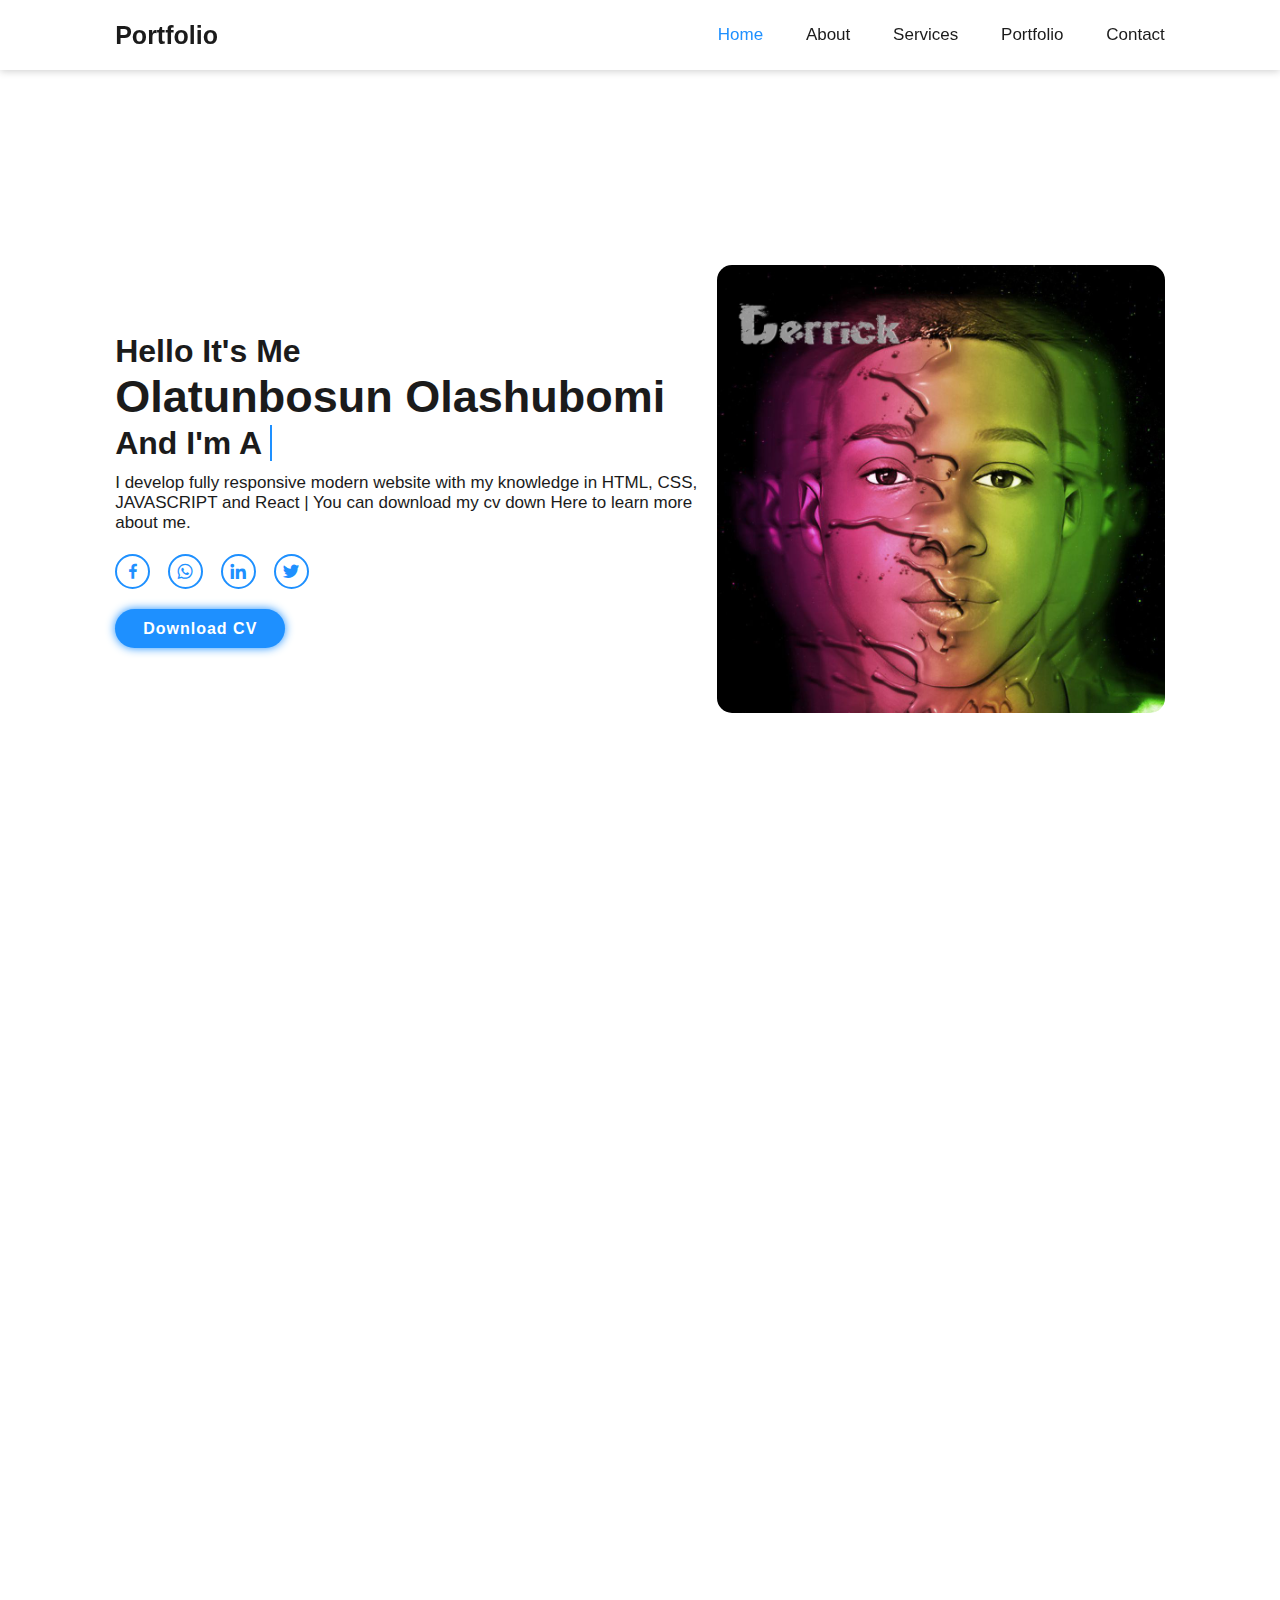
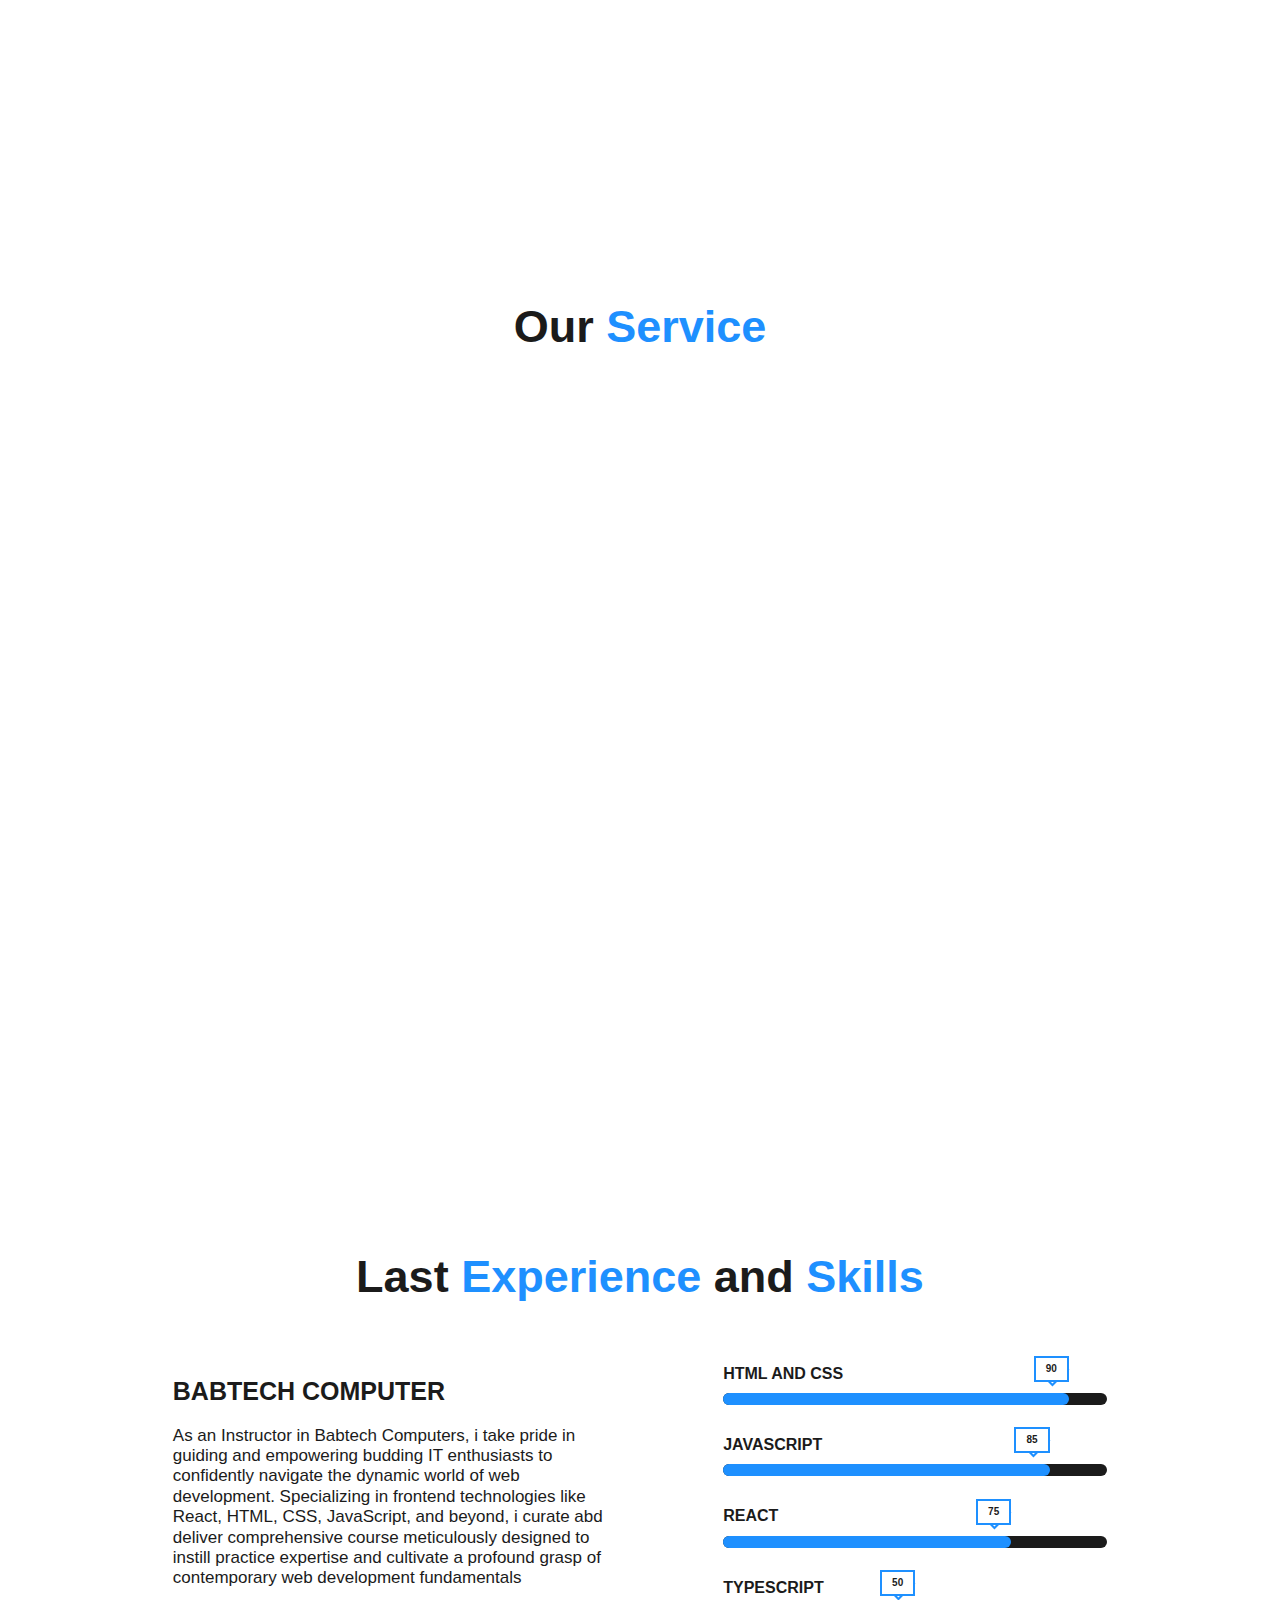
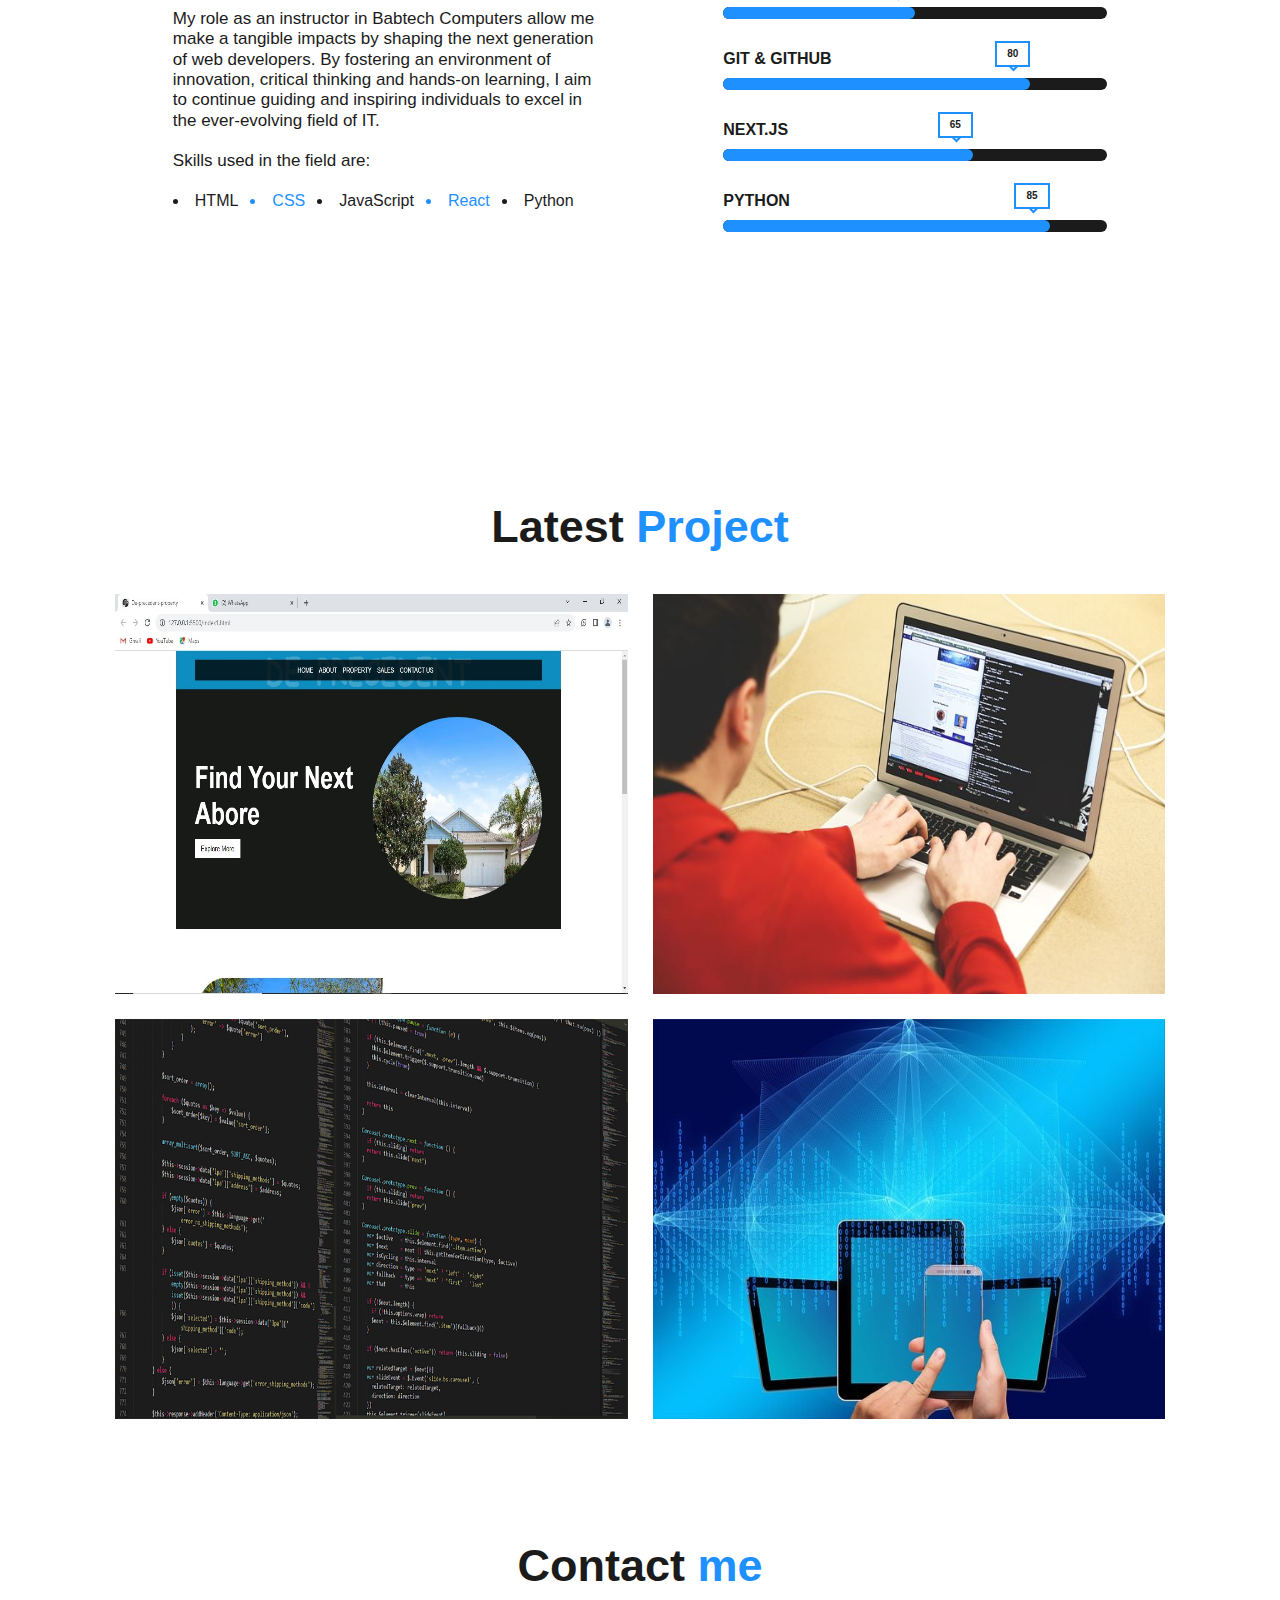
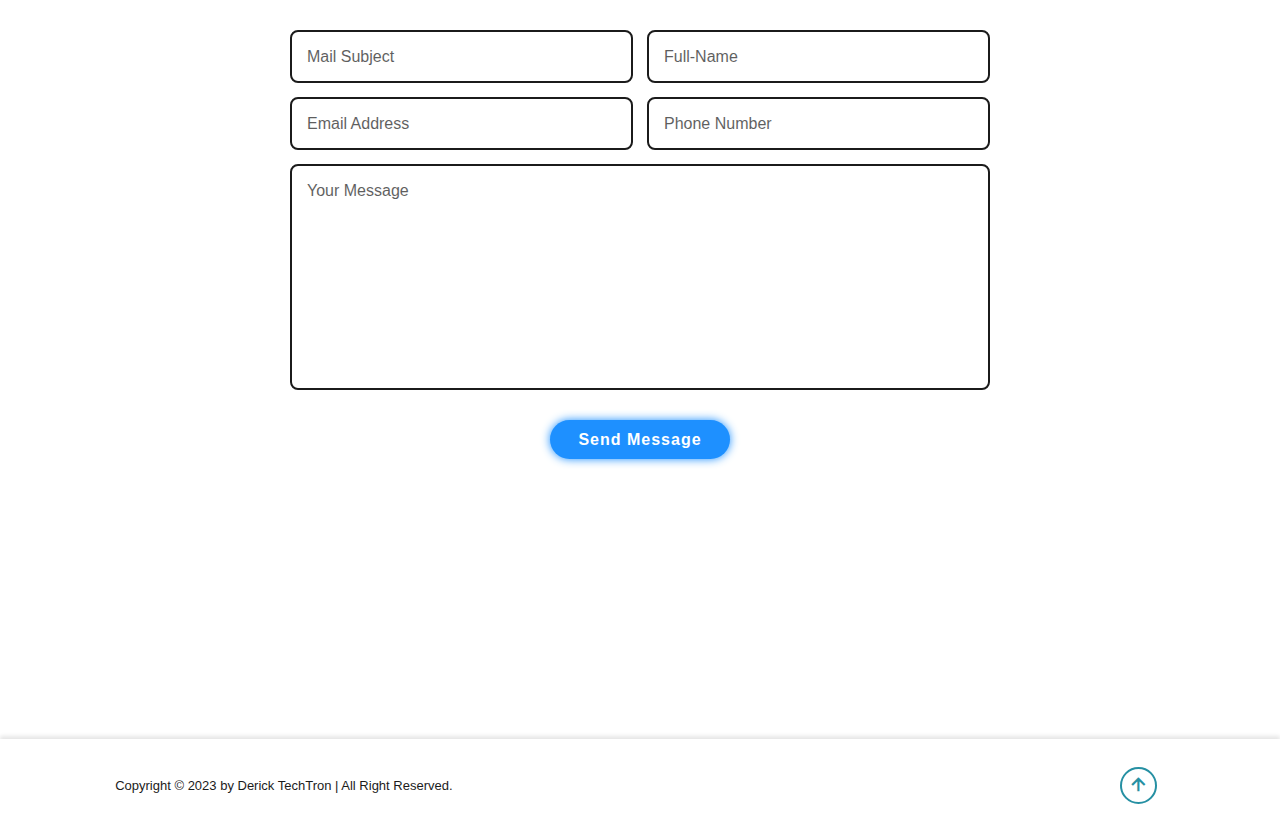
==== commit 1182907f: "working on my project again" ====
--- a/index.html
+++ b/index.html
@@ -4,7 +4,7 @@
     <meta charset="UTF-8" />
     <meta name="viewport" content="width=device-width, initial-scale=1.0" />
     <meta http-equiv="X-UA-Compatible" content="ie=edge" />
-    <title>DerrickTechTron</title>
+    <title>Derrick | Portofolio</title>
     <link
       href="https://unpkg.com/boxicons@2.1.4/css/boxicons.min.css"
       rel="stylesheet"
@@ -54,7 +54,7 @@
           <a href="Assets/Resune.pdf" download class="btn">Download CV</a>
         </div>
         <div class="home-img">
-          <img src="images/derrick2.png" alt="" id="my-image" />
+          <img src="images/derrick.jpg" alt="" id="my-image" />
         </div>
       </div>
     </section>
@@ -78,7 +78,7 @@
           though my journey wasn't smooth at all because i don't know where to
           to start from or because i don't know the roadmap to follow But...
         </p>
-        <a href="about.html" class="btn">Read More</a>
+        <a href="about.html" class="btn" style="background-color: var(--second-bg-color); box-shadow: 0 0 1rem var(--second-bg-color);">Read More</a>
       </div>
     </section>
 
@@ -100,10 +100,12 @@
         </div>
 
         <div class="modal-container">
+          <span class="close_modal" style="color: white; top:80px; right:40px; font-size: 5rem">&times;</span>
           <div class="modal">
             <figure>
               <img src="images/software-developer.jpg" title="web development" alt="" loading="lazy" width="300" height="400" >
             </figure>
+             <span class="close_modal">&times;</span>
             <div class="content">
                <p>
                 Aside my knowledge in web development i also create stunning looking
@@ -116,10 +118,12 @@
           </div>
         </div>
         <div class="modal-container">
+          <span class="close_modal" style="color: white; top:80px; right:40px; font-size: 5rem">&times;</span>
           <div class="modal">
             <figure>
               <img src="images/derrick.jpg" alt="" loading="lazy" width="300" height="400" >
             </figure>
+            <span class="close_modal">&times;</span>
             <div class="content">
                <p>
                 I have built responsive and modern website with my knowledge in
@@ -132,10 +136,12 @@
           </div>
         </div>
         <div class="modal-container">
+          <span class="close_modal" style="color: white; top:80px; right:40px; font-size: 5rem">&times;</span>
           <div class="modal">
             <figure>
               <img src="images/portfolio3.webp" title="web development" alt="" loading="lazy" width="300" height="400" >
             </figure>
+            <span class="close_modal">&times;</span>
             <div class="content">
                <p>
                 I have built responsive and modern website with my knowledge in
--- a/styles/style.css
+++ b/styles/style.css
@@ -22,9 +22,9 @@
 }
 :root {
   --bg-color: #2690a3;
-  --second-bg-color: #3d3b40;
+  --second-bg-color: #1b1b1b;
   --text-color: #fff;
-  --main-color: rgb(77, 198, 250);
+  --main-color: dodgerblue;
 }
 html {
   font-size: 62.5%;
@@ -142,23 +142,22 @@
   animation-fill-mode: forwards;
   animation-timing-function: ease-in;
 }
-.service-box:first-child.stagger{
+.service-box:first-child.stagger {
   animation-delay: 0.4s;
 }
-.service-box:nth-child(5).stagger{
+.service-box:nth-child(5).stagger {
   animation-delay: 0.7s;
 }
-.service-box:last-child.stagger{
+.service-box:last-child.stagger {
   animation-delay: 1s;
 }
 
 @keyframes stagger {
-
   to {
     opacity: 1;
     visibility: visible;
     transition: all 2s;
-  transform: translateX(0); 
+    transform: translateX(0);
   }
 }
 
@@ -262,6 +261,8 @@
   box-shadow: none;
 }
 
+/* About styles */
+
 .about {
   display: flex;
   justify-content: center;
@@ -288,6 +289,7 @@
 }
 
 .about-content h3 {
+  color: var(--main-color);
   font-size: 2.6rem;
 }
 
@@ -295,8 +297,10 @@
   font-size: 1.6rem;
   margin: 2rem 0 3rem;
   color: var(--second-bg-color);
-}
-
+  line-height: 1.7;
+}
+
+/* service style */
 .services h2 {
   margin-bottom: 5rem;
 }
@@ -316,6 +320,7 @@
   border-radius: 2rem;
   text-align: center;
   border: 0.2rem solid var(--bg-color);
+  /* box-shadow: 0 0 15px rgba(19, 205, 238, 0.2); */
   transition: 0.5s ease;
   width: 300px;
 }
@@ -354,9 +359,18 @@
 }
 .showModal {
   display: flex;
-z-index: 20;
-  justify-content: center;
-  align-items: center;
+  z-index: 20;
+  justify-content: center;
+  align-items: center;
+}
+
+.close_modal {
+  position: absolute;
+  top: 10px;
+  right: 17px;
+  cursor: pointer;
+  color: var(--second-bg-color);
+  font-size: 3rem;
 }
 
 .modal {
@@ -366,6 +380,8 @@
   padding: 30px;
   align-items: center;
   width: min(800px, 90%);
+  padding-top: 50px;
+  position: relative;
   height: 70vh;
   /* z-index: 30; */
   gap: 1.9rem;
@@ -494,6 +510,7 @@
     width: 100%;
   }
 }
+/* portfolio section */
 .portfolio h2 {
   margin-bottom: 4rem;
 }
@@ -649,7 +666,7 @@
   transition: 0.5s ease;
   font-size: 2.5rem;
   color: var(--bg-color);
-  padding:4px;
+  padding: 4px;
   border-radius: 50%;
   border: 2px solid var(--bg-color);
 }
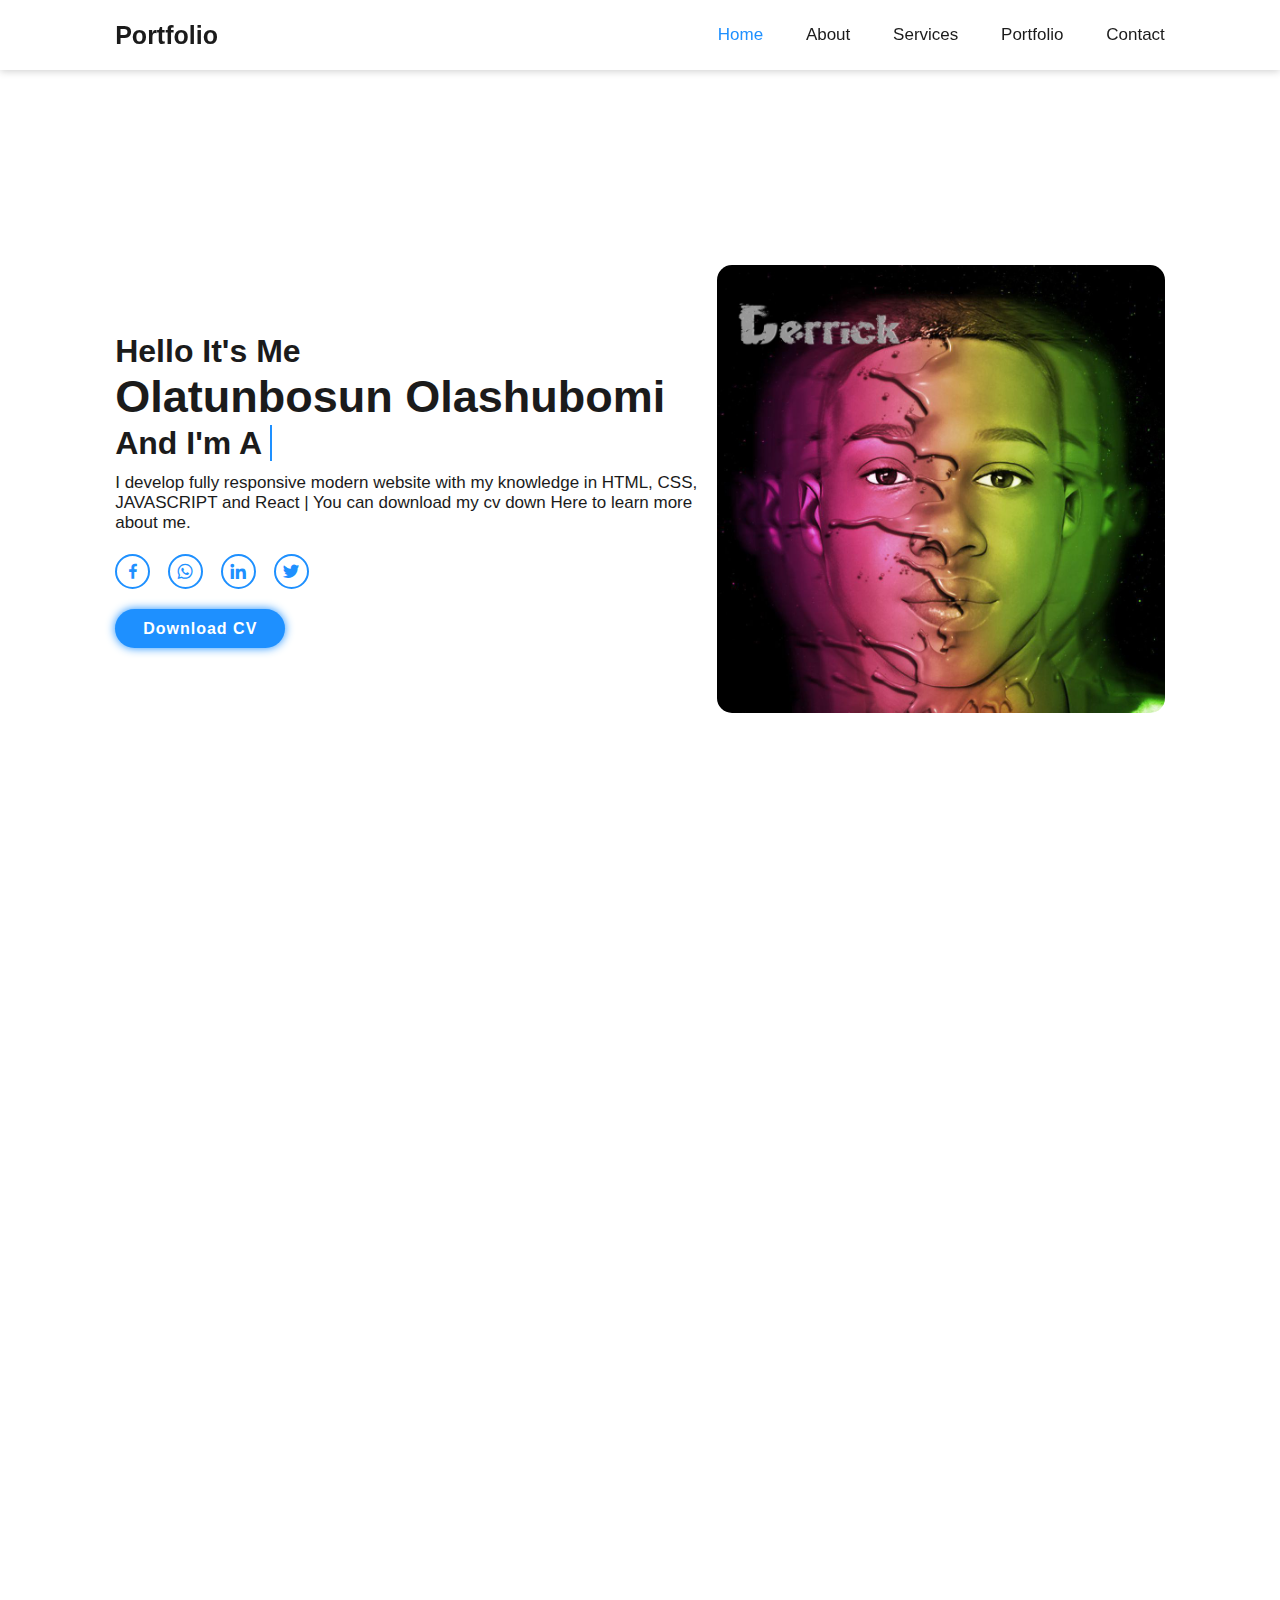
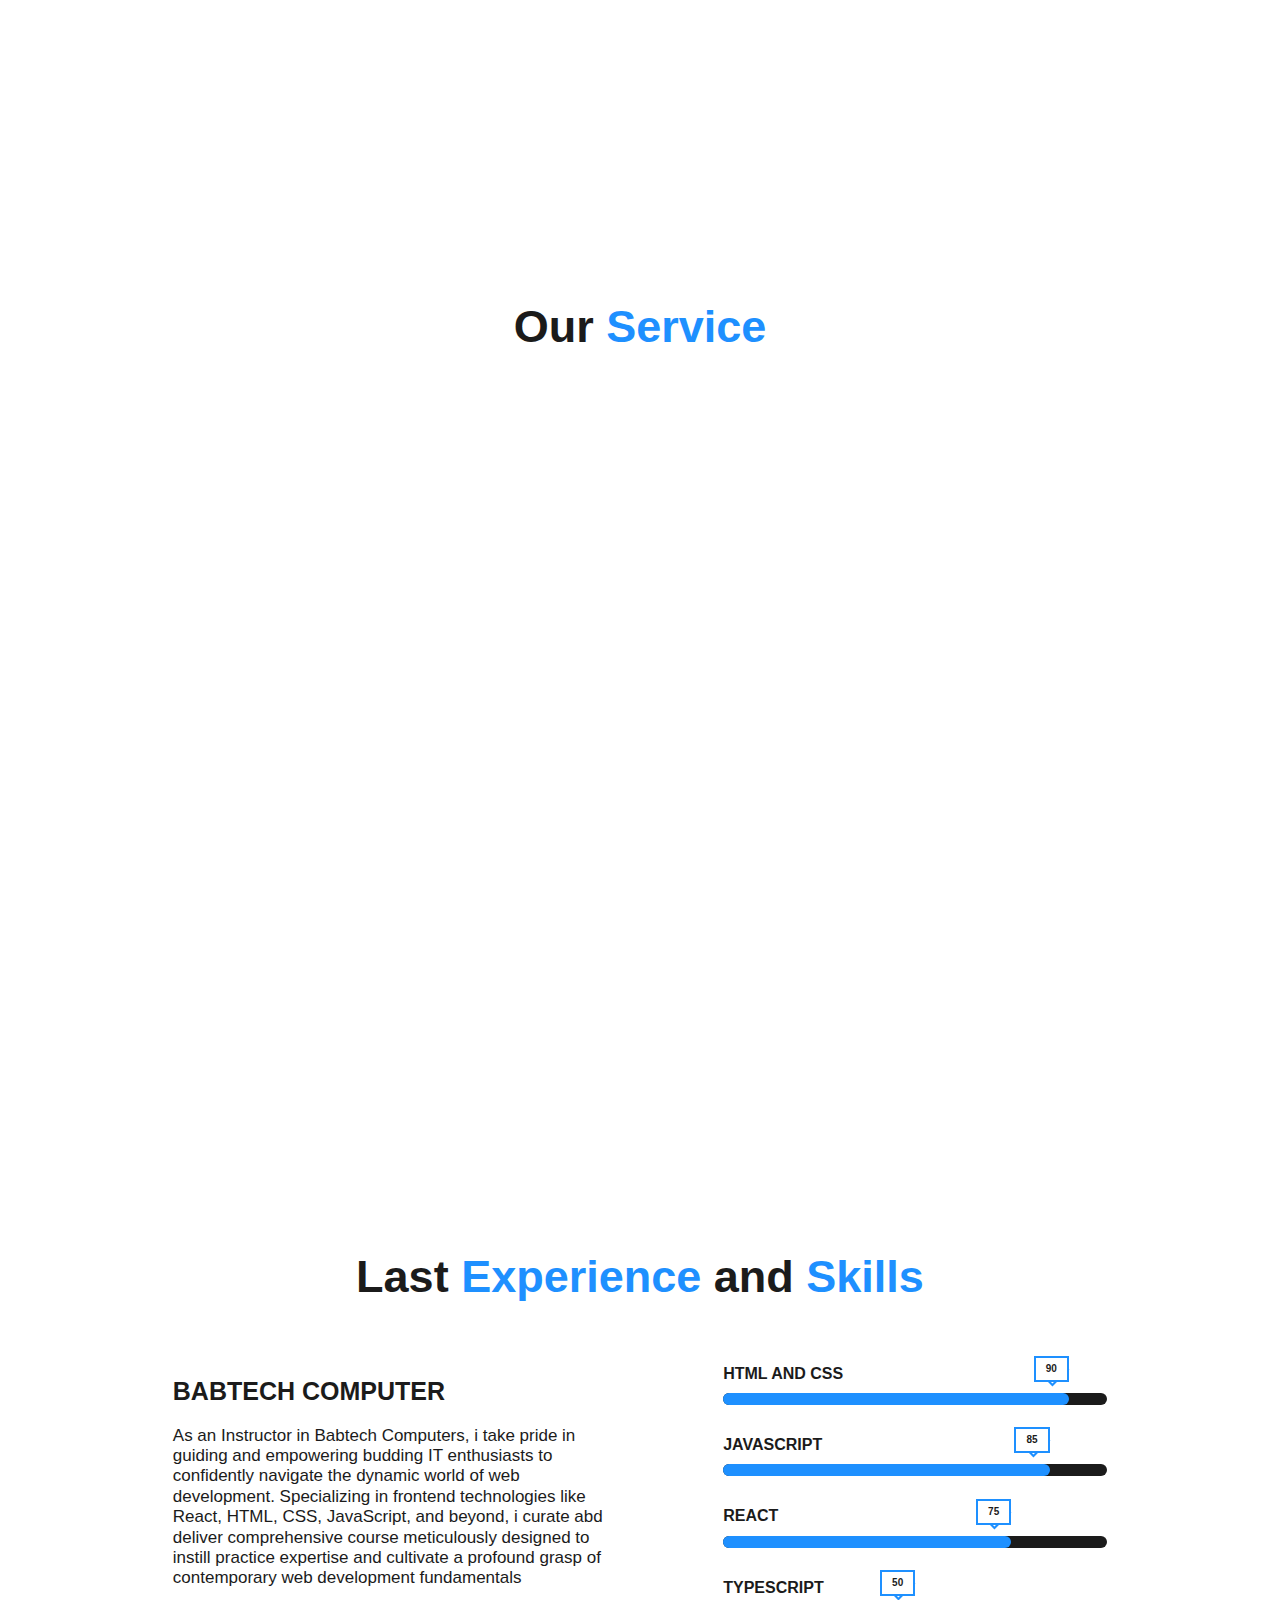
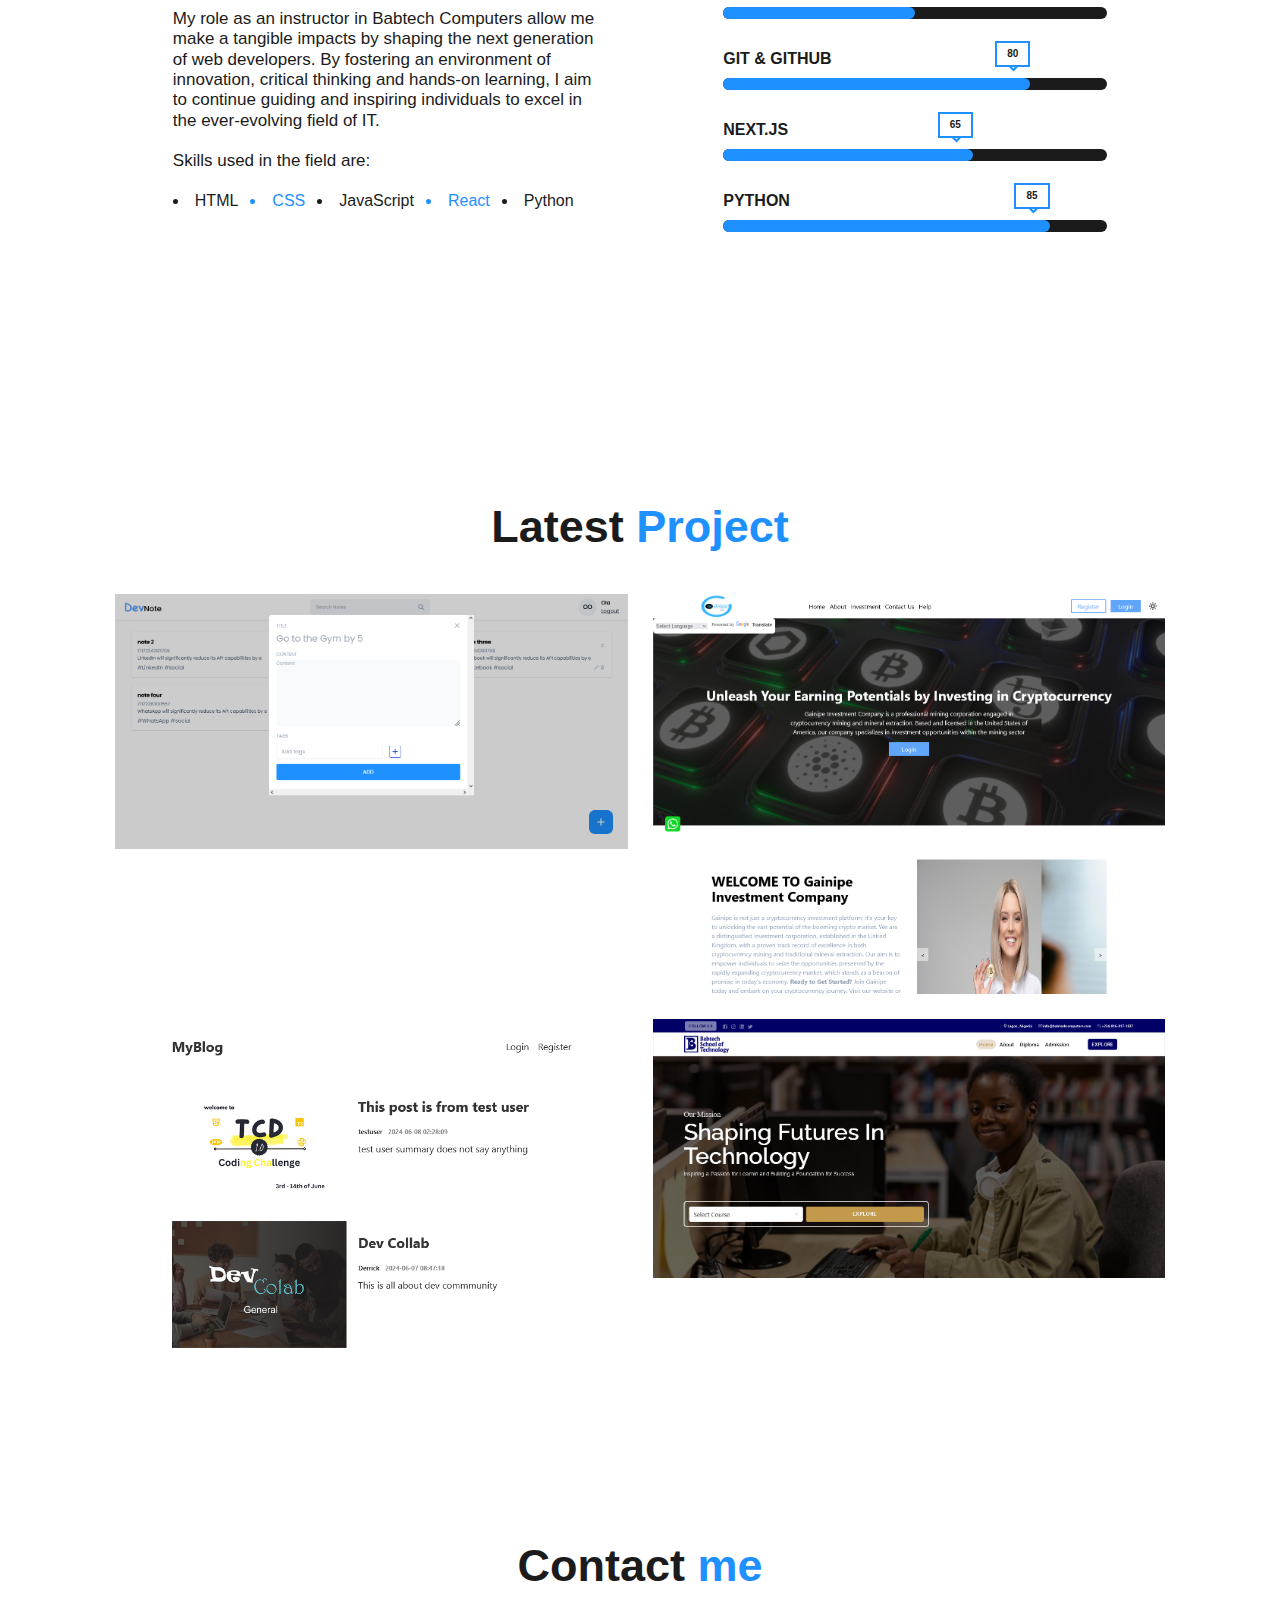
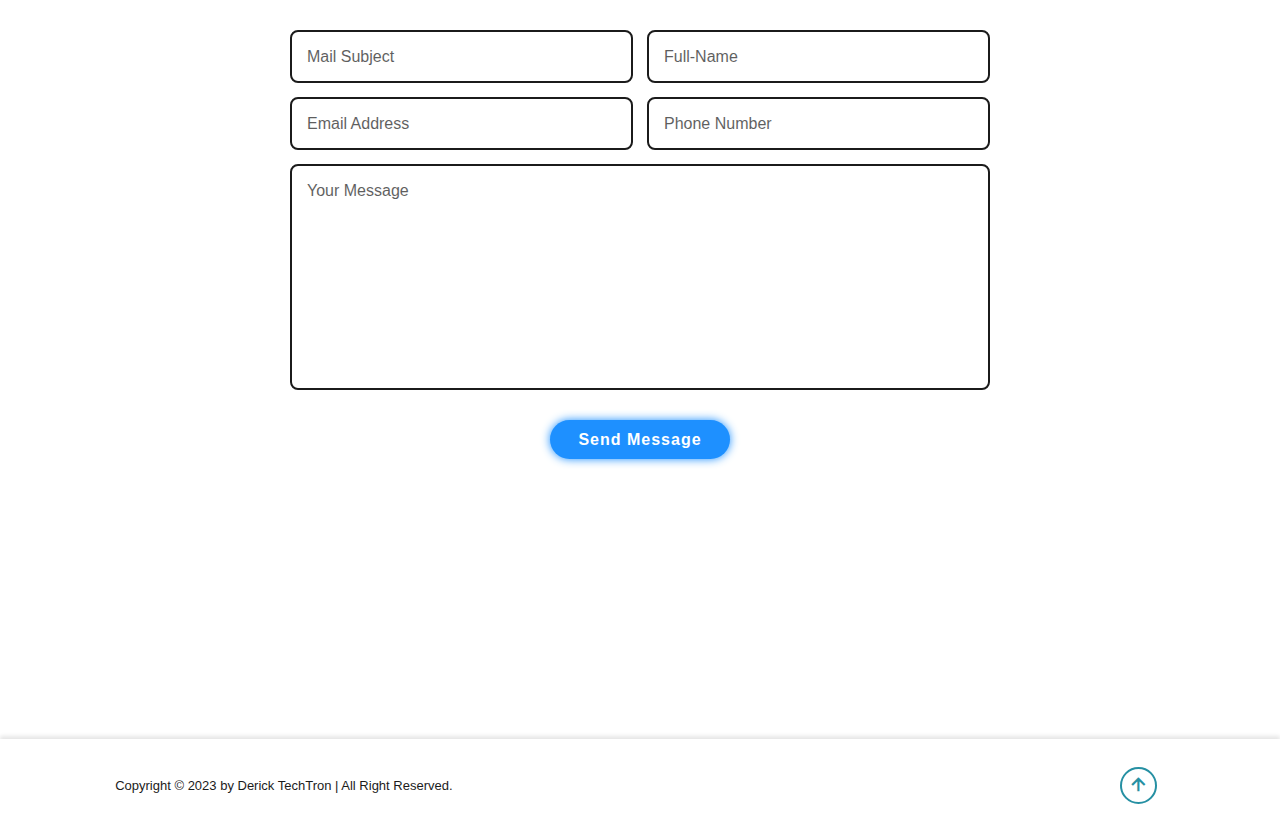
==== commit dc655884: "added project images" ====
--- a/index.html
+++ b/index.html
@@ -253,7 +253,7 @@
       <h2 class="heading">Latest <span>Project</span></h2>
       <div class="portfolio-container">
         <div class="portfolio-box">
-          <img src="images/dee.jpg" />
+          <img src="images/project11.png" />
           <div class="portfolio-layer">
             <h4>Web Design</h4>
             <p>
@@ -266,7 +266,19 @@
           </div>
         </div>
         <div class="portfolio-box">
-          <img src="images/portfolio2.jpg" />
+          <img src="images/project22.png" />
+          <div class="portfolio-layer">
+            <h4>Web Design</h4>
+            <p>
+              Lorem ipsum dolor sit amet,consecteturadipisicing elit, sed do
+              eiusmod tempor
+            </p>
+            <a href="https://babtechcomputers.com/Home"><i class="bx bx-link-external"></i></a>
+          </div>
+        </div>
+
+        <div class="portfolio-box">
+          <img src="images/project33.png" />
           <div class="portfolio-layer">
             <h4>Web Design</h4>
             <p>
@@ -278,7 +290,7 @@
         </div>
 
         <div class="portfolio-box">
-          <img src="images/portfolio3.webp" />
+          <img src="images/project55.png" />
           <div class="portfolio-layer">
             <h4>Web Design</h4>
             <p>
@@ -289,18 +301,6 @@
           </div>
         </div>
 
-        <div class="portfolio-box">
-          <img src="images/project1.jpg" />
-          <div class="portfolio-layer">
-            <h4>Web Design</h4>
-            <p>
-              Lorem ipsum dolor sit amet,consecteturadipisicing elit, sed do
-              eiusmod tempor
-            </p>
-            <a href="#"><i class="bx bx-link-external"></i></a>
-          </div>
-        </div>
-
 
     </section>
 
--- a/styles/style.css
+++ b/styles/style.css
@@ -538,7 +538,12 @@
 
 .portfolio-box img {
   width: 100%;
+  object-fit: contain;
+  object-position: top;
   transition: 0.5s ease;
+}
+.portfolio-box:nth-child(2) img {
+  object-fit: cover;
 }
 
 .portfolio-box:hover img {
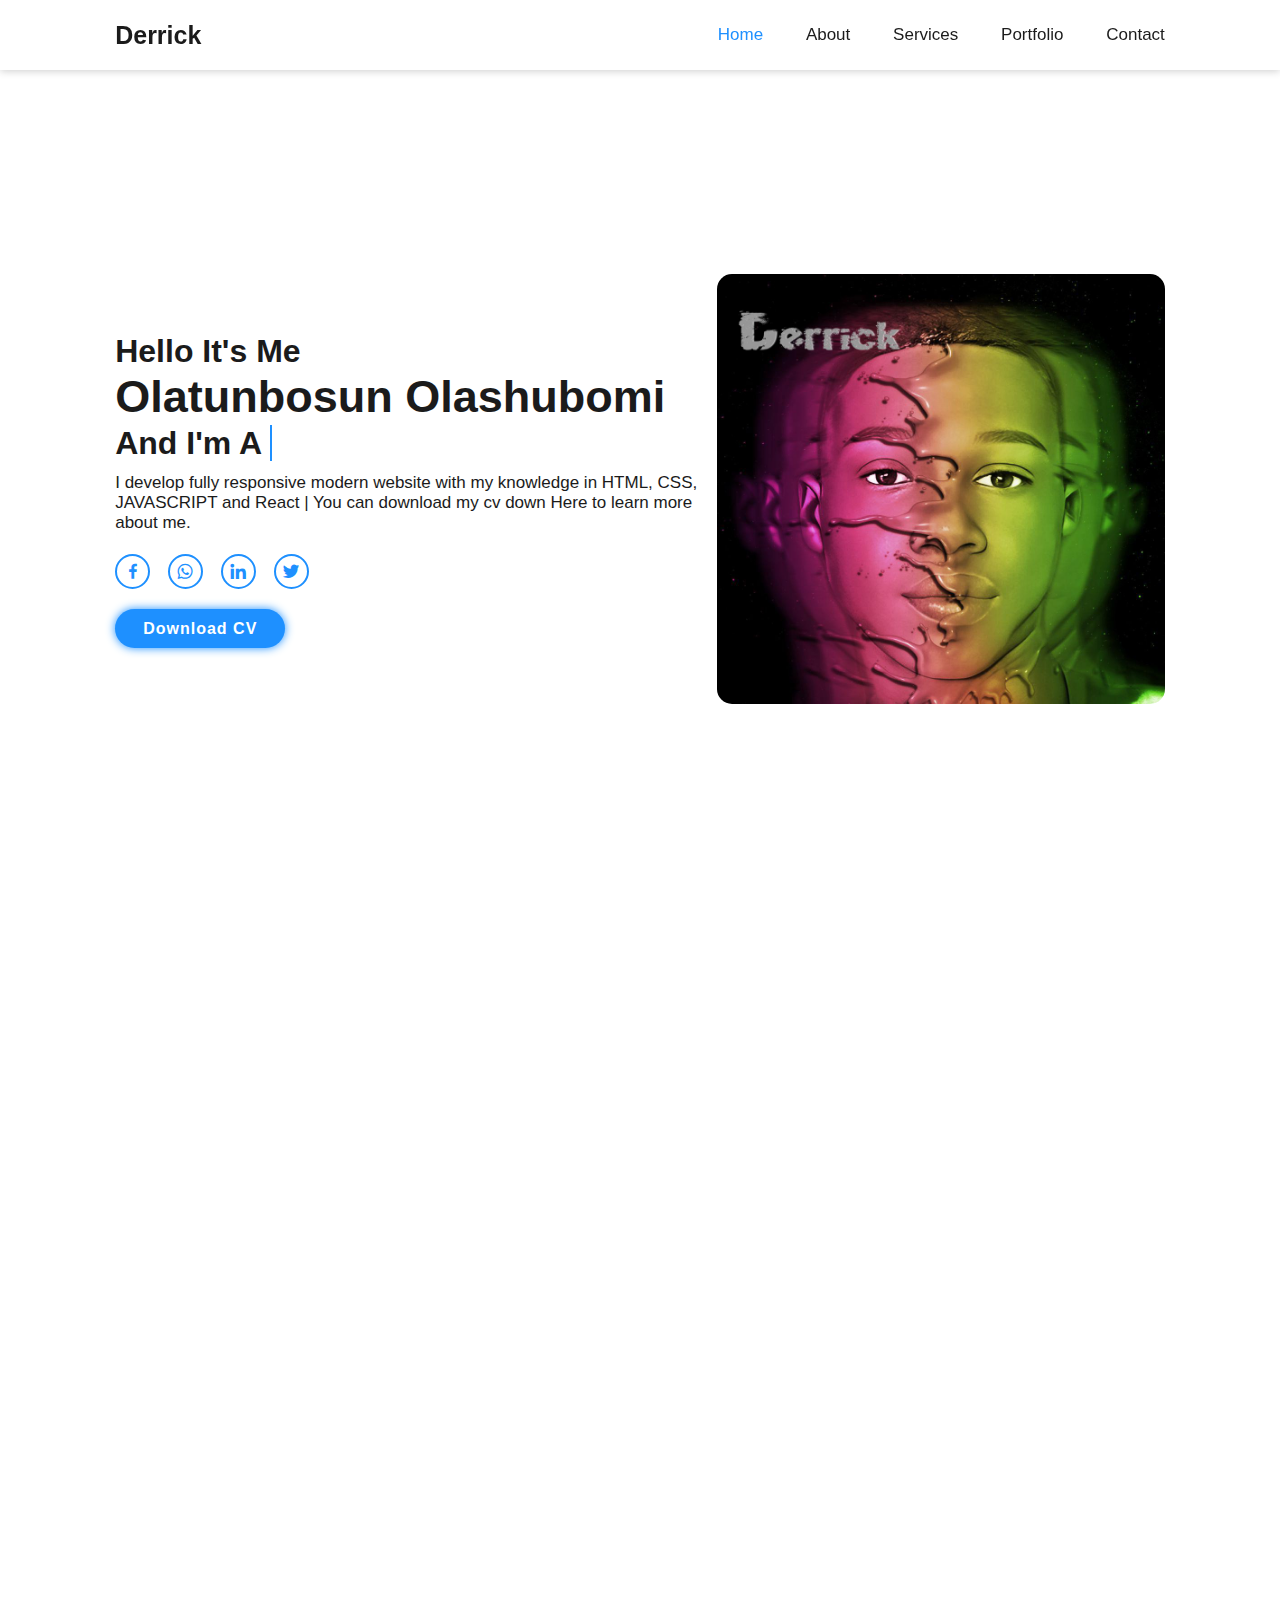
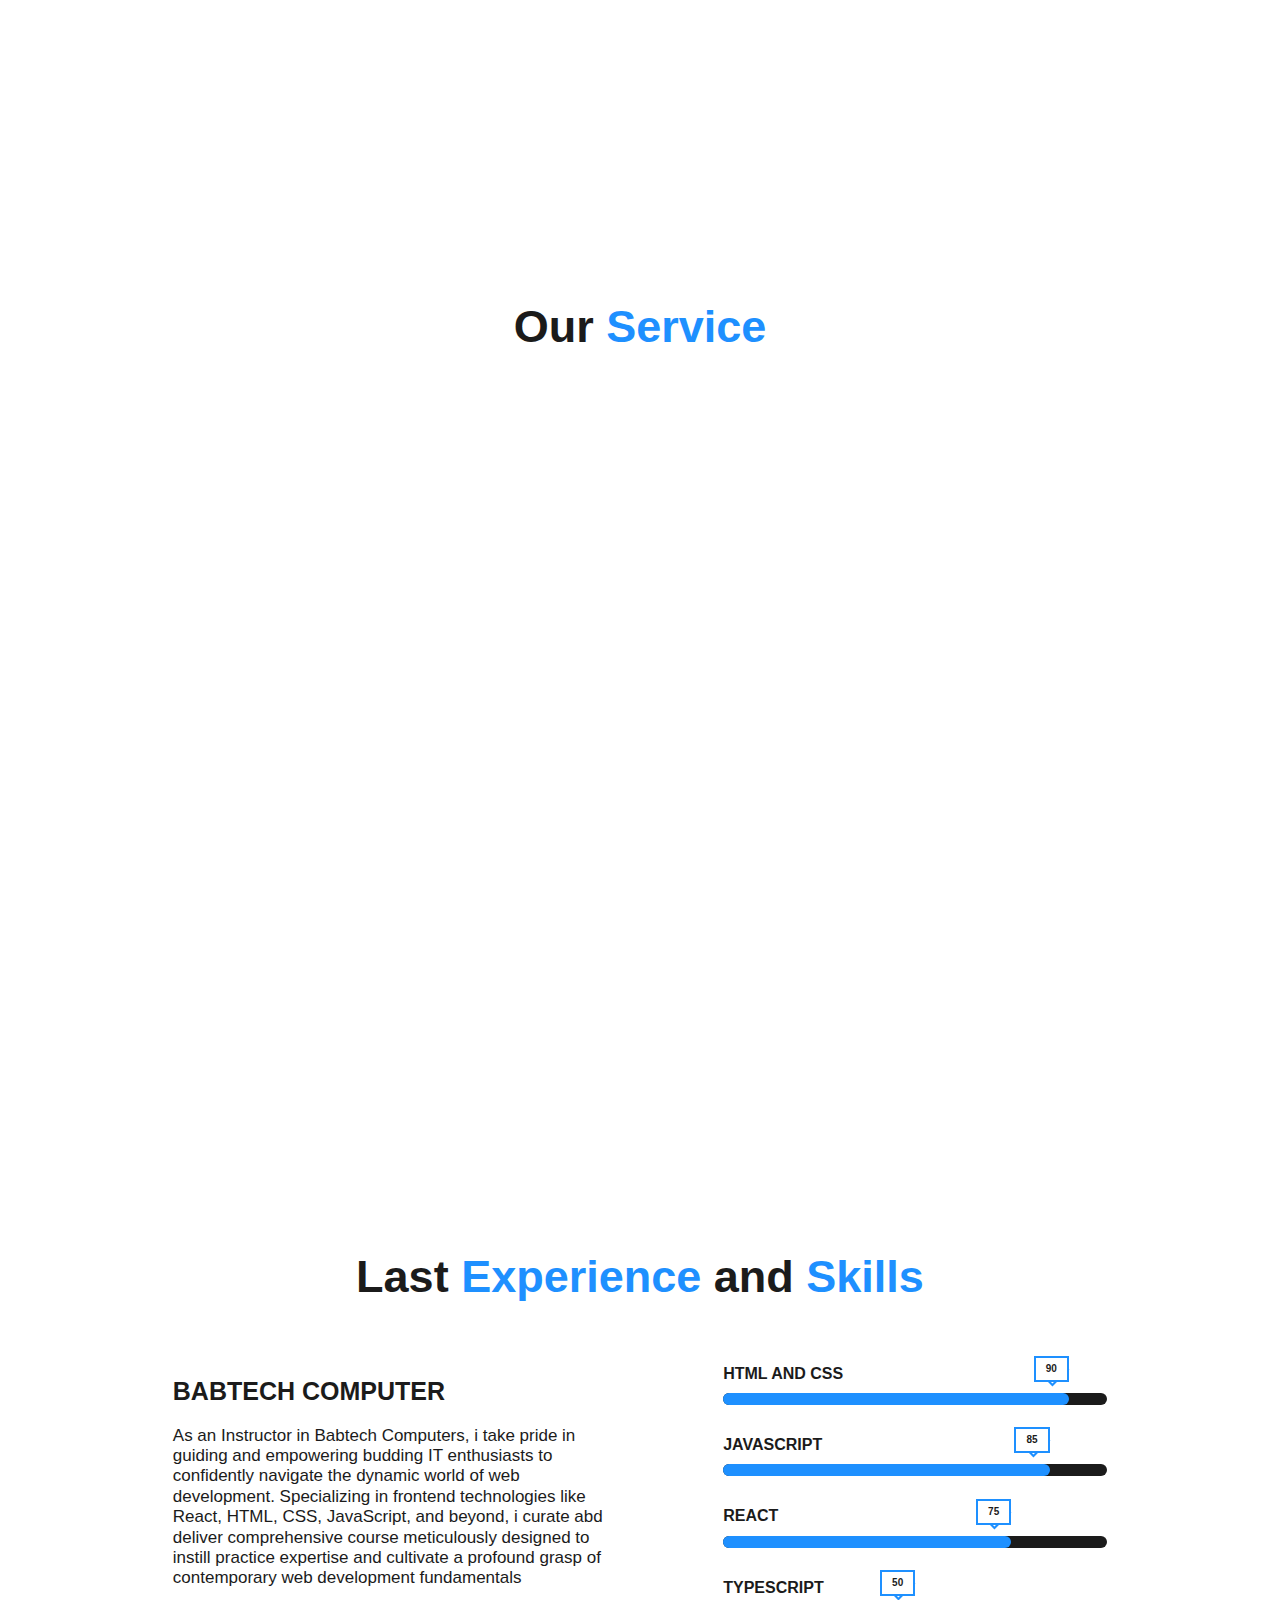
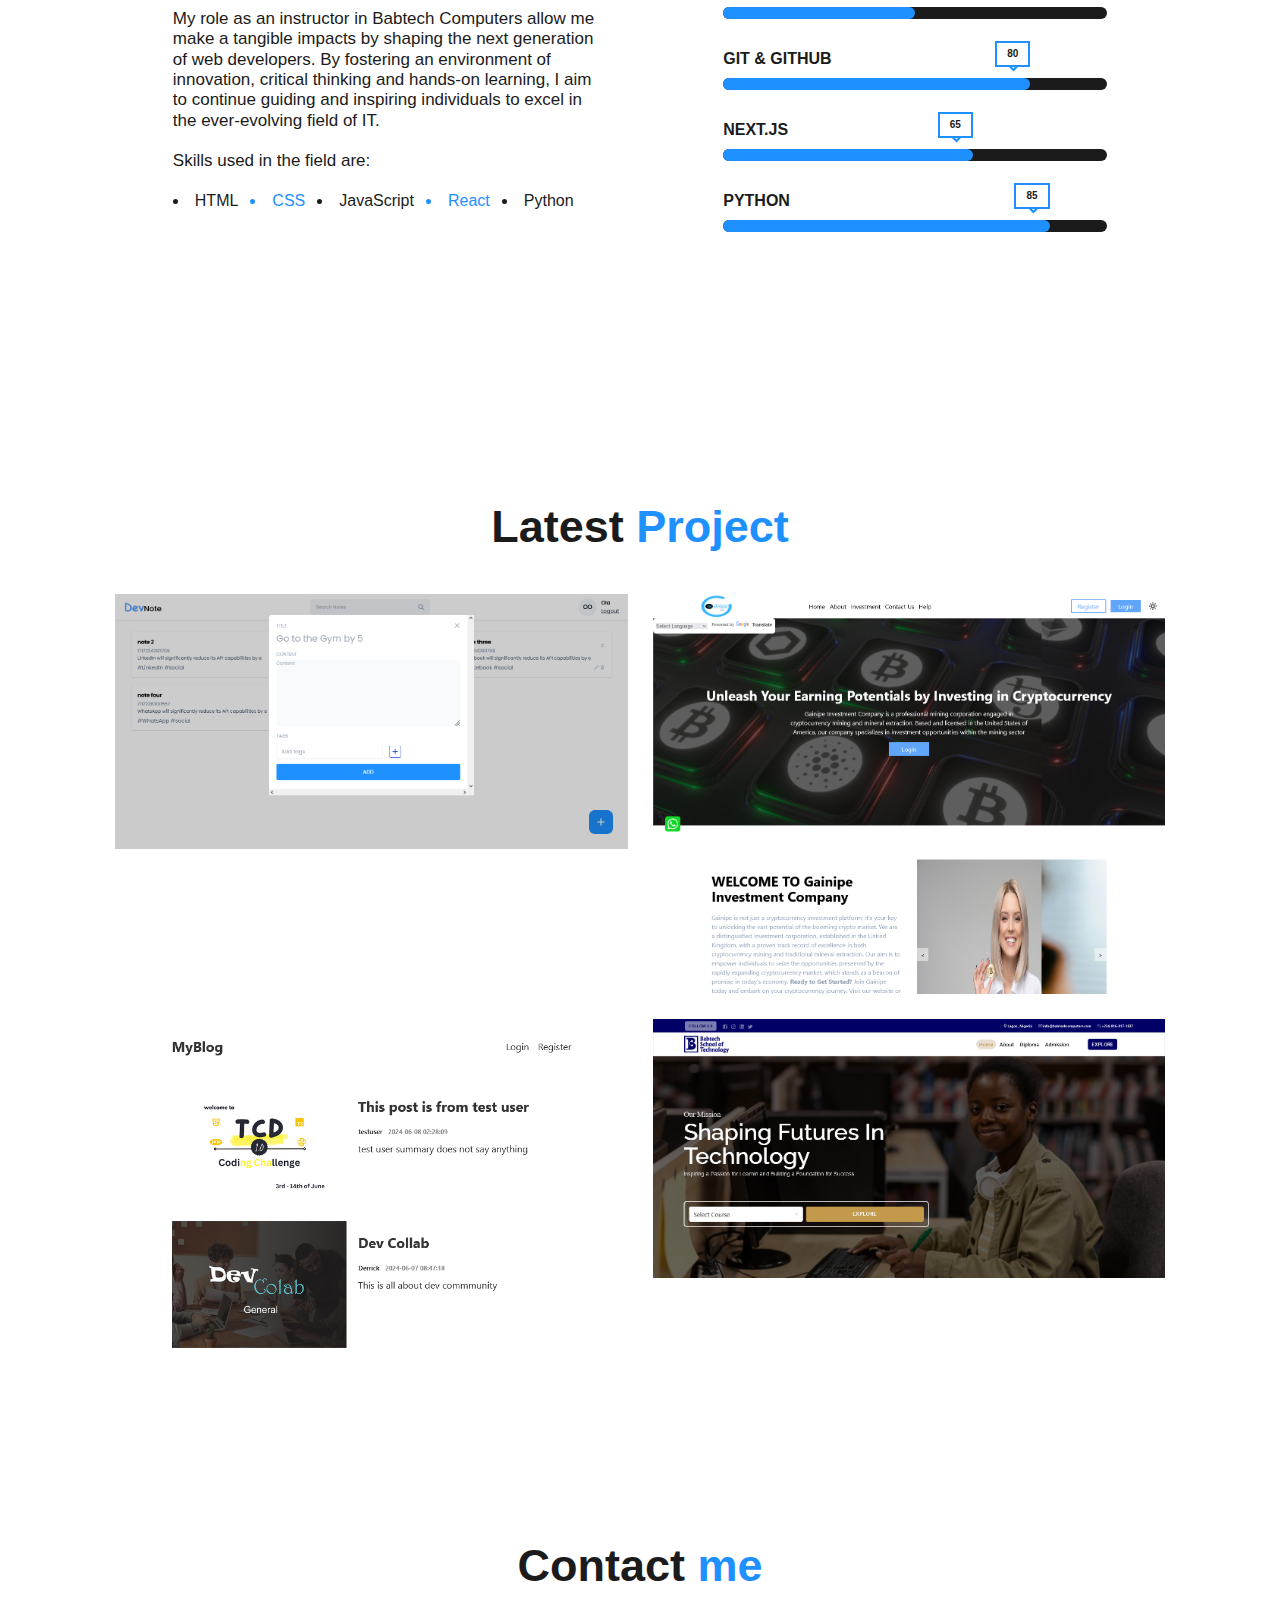
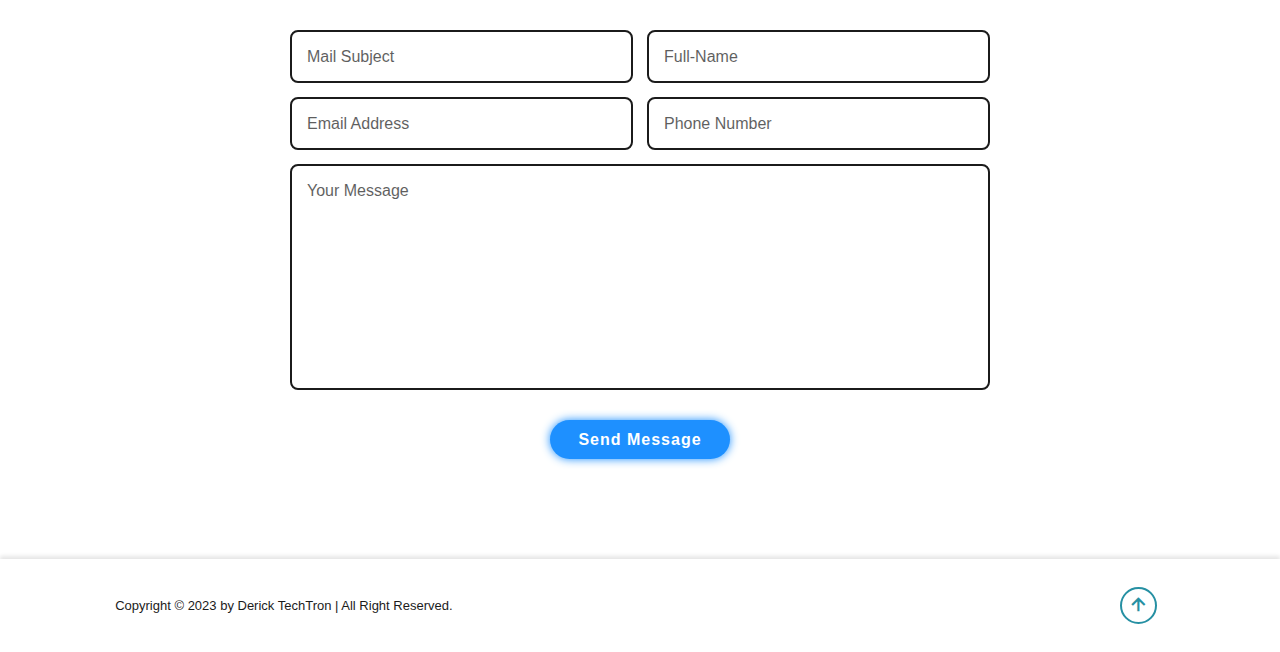
==== commit 79361cec: "fixed some prob" ====
--- a/index.html
+++ b/index.html
@@ -16,7 +16,7 @@
   <body>
     <header class="header">
       <!--   header design -->
-      <a href="#" class="logo">Portfolio</a>
+      <a href="#" class="logo">Derrick</a>
       <input type="checkbox" name="icons" id="check" />
       <label for="check" class="icons">
         <i class="bx bx-menu" id="menu-icon"></i>
@@ -51,7 +51,7 @@
             <a href="https://www.linkedin.com/in/derricktechtron-73717b23a" target="_blank"><i class="bx bxl-linkedin"></i></a>
             <a href="https://twitter.com/Derrick9923" target="_blank"><i class="bx bxl-twitter"></i></a>
           </div>
-          <a href="Assets/Resune.pdf" download class="btn">Download CV</a>
+          <a href="Assets/dev.pdf" download class="btn">Download CV</a>
         </div>
         <div class="home-img">
           <img src="images/derrick.jpg" alt="" id="my-image" />
--- a/styles/style.css
+++ b/styles/style.css
@@ -28,16 +28,18 @@
 }
 html {
   font-size: 62.5%;
+}
+body {
   overflow-x: hidden;
-}
-body {
   background: var(--bg-color);
   color: var(--text-color);
 }
 
 section {
   min-height: 100vh;
+  overflow: hidden;
   padding: 10rem 9% 2rem;
+  /* border: 2px solid red; */
   background-color: var(--text-color);
 }
 
@@ -45,6 +47,7 @@
   position: fixed;
   top: 0;
   left: 0;
+  right: 0;
   width: 100%;
   padding: 0 9%;
   height: 70px;
@@ -98,6 +101,7 @@
 
 .home-img img {
   width: 35vw;
+  height: 430px;
   border-radius: 15px;
   animation: img-animation 0.88s infinite ease-in-out alternate;
   /* transform: all 1s; */
@@ -519,8 +523,6 @@
   display: flex;
   justify-content: space-around;
   align-items: center;
-  /* flex-flow: row wrap; */
-  align-content: center;
   gap: 2.5rem;
   flex-wrap: wrap;
 }
@@ -530,7 +532,8 @@
   /* max-width: 500px; */
   height: 400px;
   flex: 1 0 40rem;
-  /* box-shadow: 0 0 1rem rgba(0, 0, 0, 0.2); */
+  width: 100%;
+  /* box-shadow: 0 0 1rem rgbsa(0, 0, 0, 0.2); */
   overflow: hidden;
   /* border: 2px solid red; */
   display: flex;
@@ -594,6 +597,10 @@
 .portfolio-layer a i {
   font-size: 2rem;
   color: var(--second-bg-color);
+}
+
+section.contact {
+  min-height: 80vh;
 }
 
 .contact h2 {
--- a/styles/responsive.css
+++ b/styles/responsive.css
@@ -5,43 +5,42 @@
   .home-content h1 {
     font-size: 4rem;
   }
-  section.about-page{
-  gap: 5rem;
-
+  section.about-page {
+    gap: 5rem;
   }
   .home-content p {
     font-size: 1.5rem;
   }
 }
-@media screen and (max-width: 1054px) { 
-  section.about-page{
+@media screen and (max-width: 1054px) {
+  section.about-page {
     flex-direction: column;
     padding-block: 3rem;
-    gap:0;
+    gap: 0;
+  }
+  section.about-page div,
+  .about-page-img {
+    max-width: calc(100% - 15%);
+    /* border: 1px solid red; */
+    /* position: relative; */
+  }
+  section.about-page div:nth-child(2) {
+    margin-bottom: 2.5rem;
+  }
+  .about-page-img::before {
+    display: none;
+  }
+  .about-page-img img {
+    width: 100%;
+    position: relative;
 
+    top: -150px;
+    /* border: 1px solid red; */
   }
-  section.about-page div, .about-page-img {
-  max-width: calc(100% - 15%);
-  /* border: 1px solid red; */
-  /* position: relative; */
-}
-section.about-page div:nth-child(2){
-  margin-bottom: 2.5rem;
-}
-.about-page-img::before {
-  display: none;
-}
-.about-page-img img {
-  width: 100%;
-  position: relative;
 
-  top: -150px;
-  /* border: 1px solid red; */
-}
-
-.about-header h1 {
-  display: none;
-}  
+  .about-header h1 {
+    display: none;
+  }
 }
 
 @media screen and (max-width: 1024px) {
@@ -131,6 +130,19 @@
 
 @media screen and (max-width: 487px) {
   .home-content h1 {
-    font-size: 1.9rem;
+    font-size: 2.5rem;
+  }
+
+  .home-text-container > p {
+    font-size: 1.5rem;
+  }
+
+  .home-text-container h3 {
+    font-size: 1.7rem;
+  }
+
+  .portfolio-container .portfolio-box {
+    height: 300px;
+    flex: 1 0 100%;
   }
 }
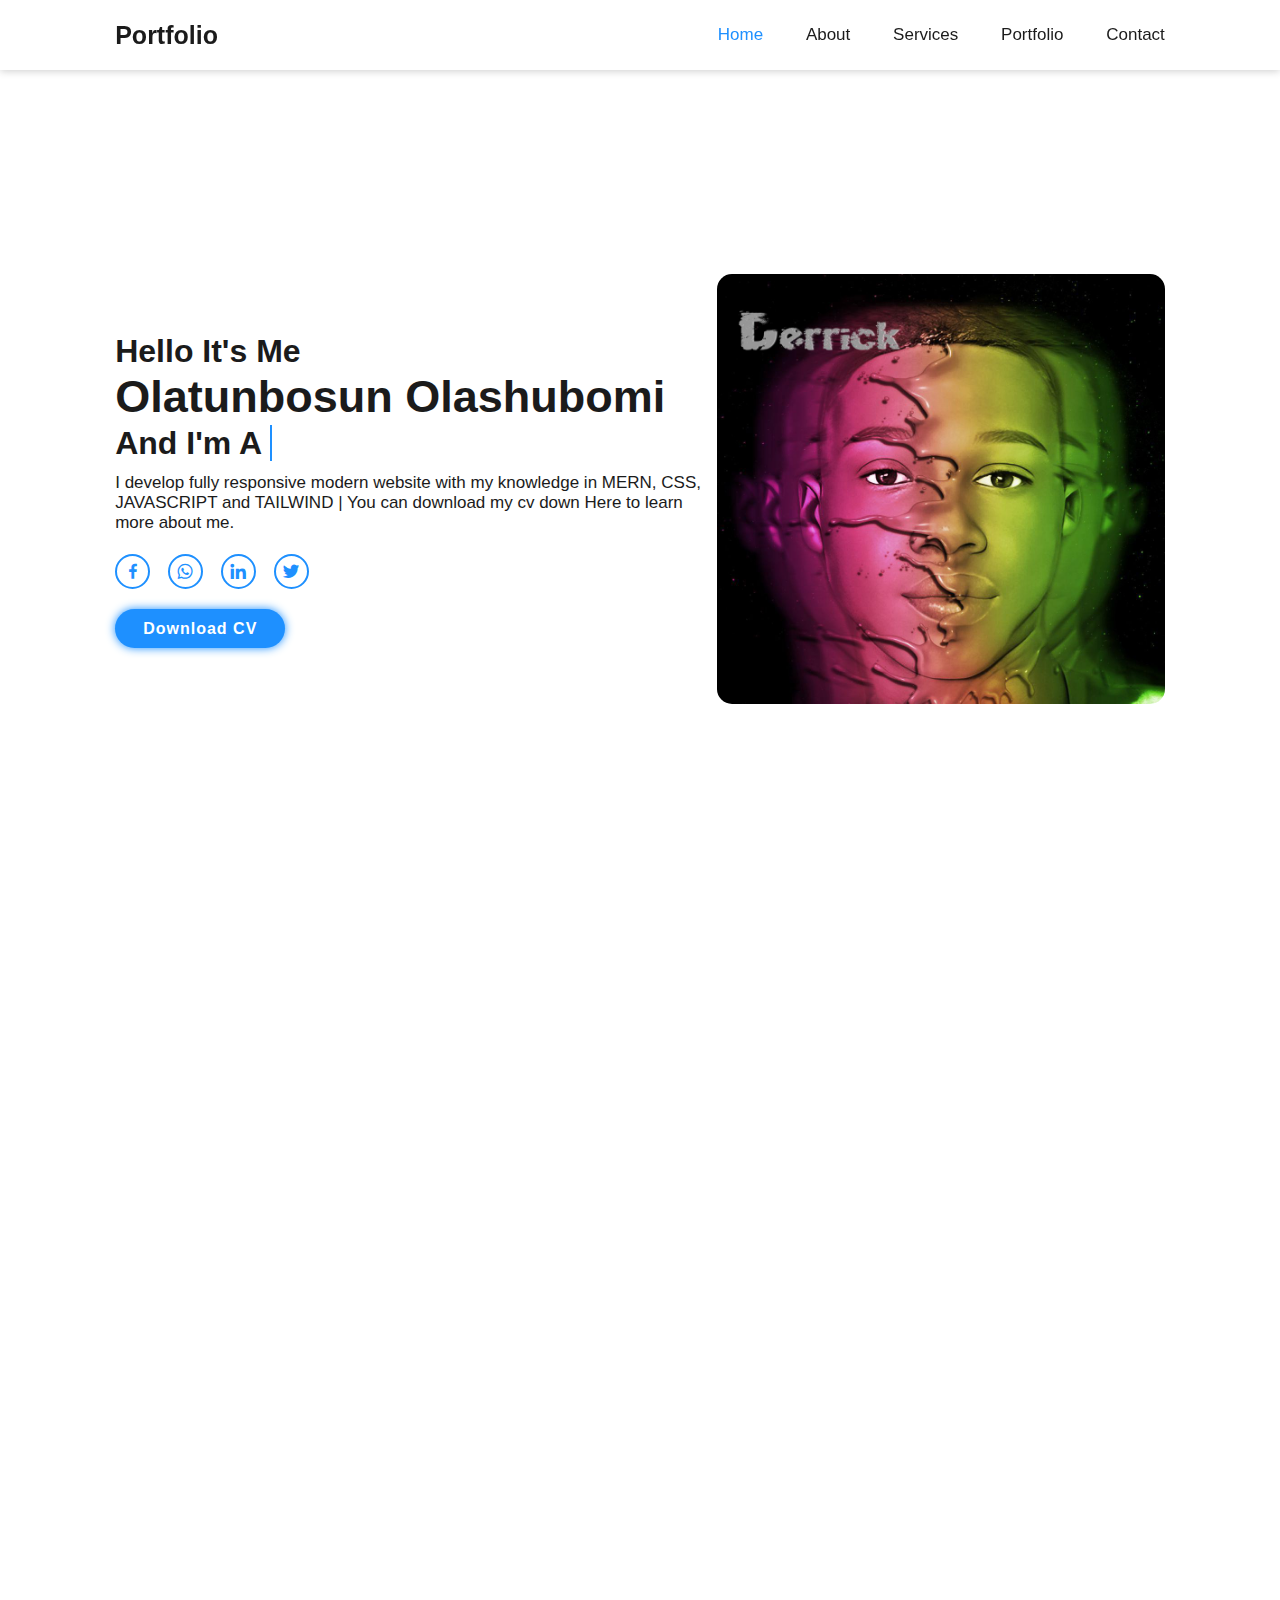
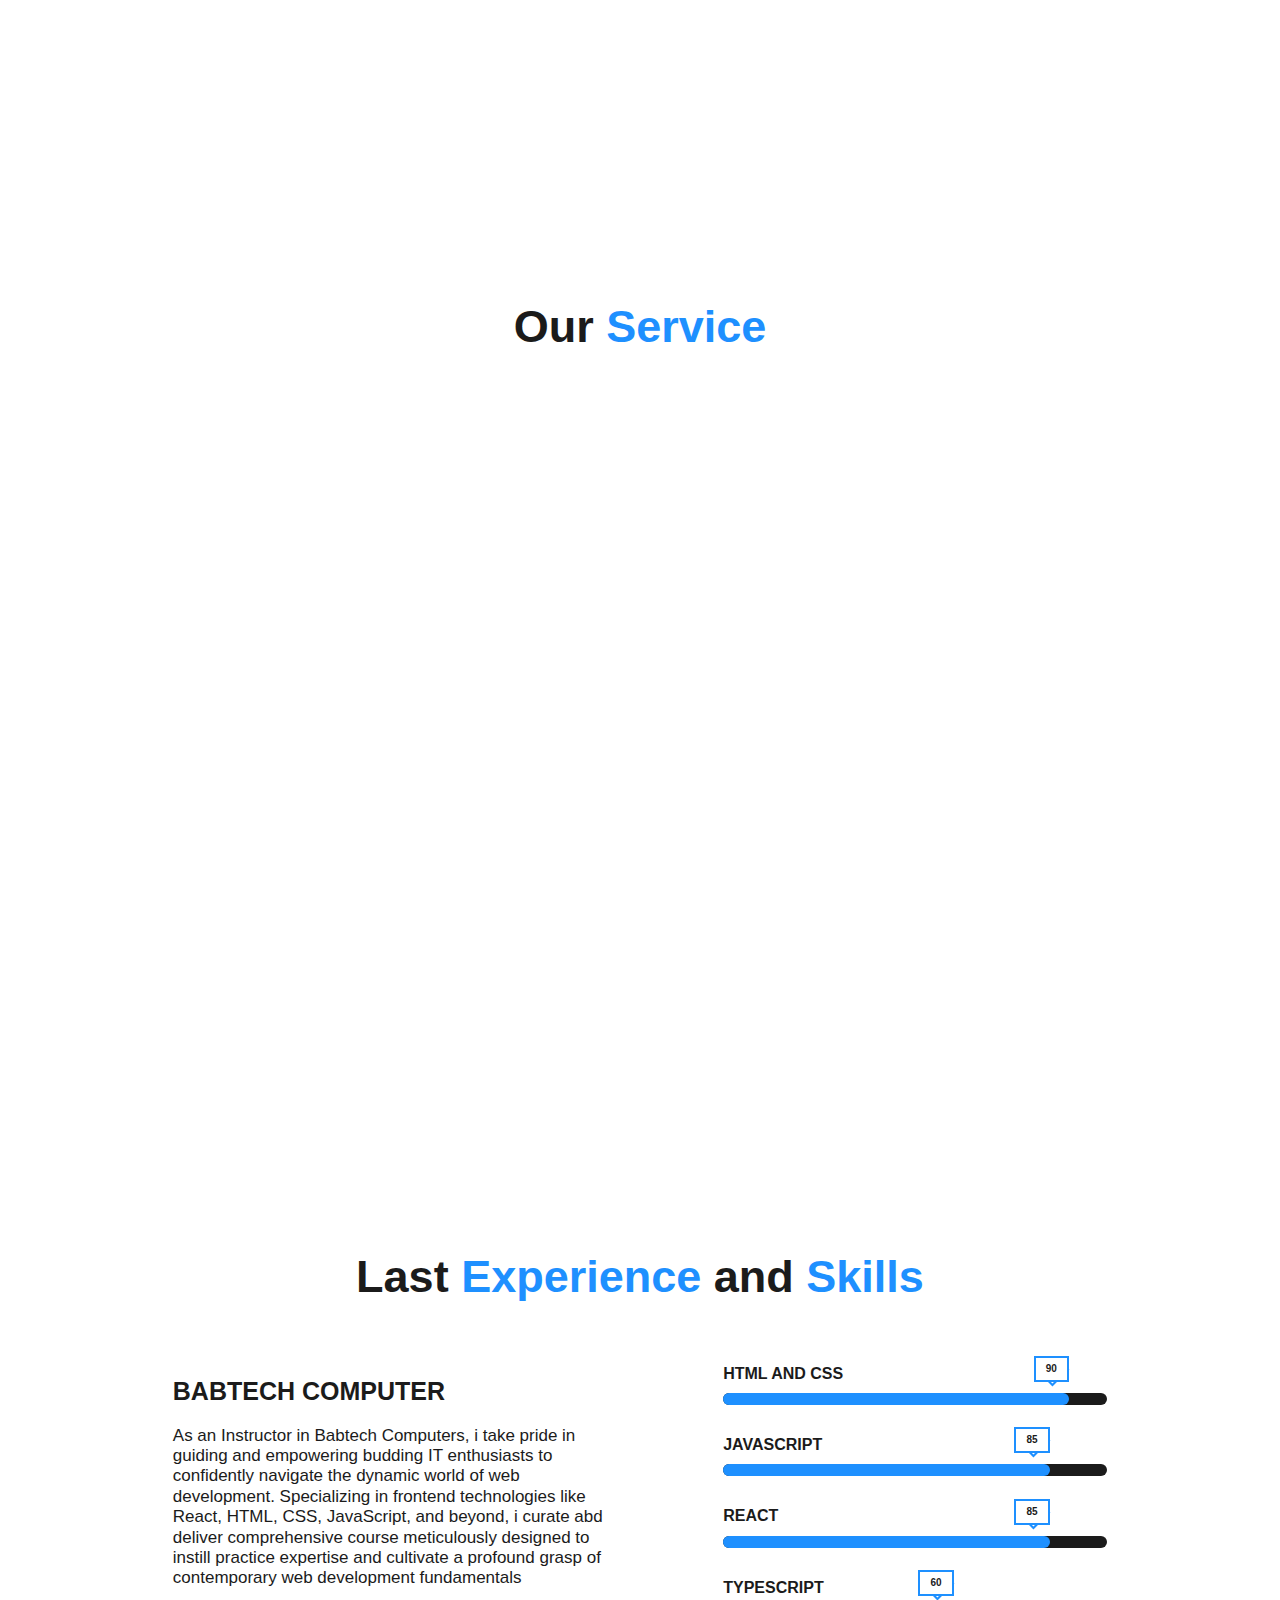
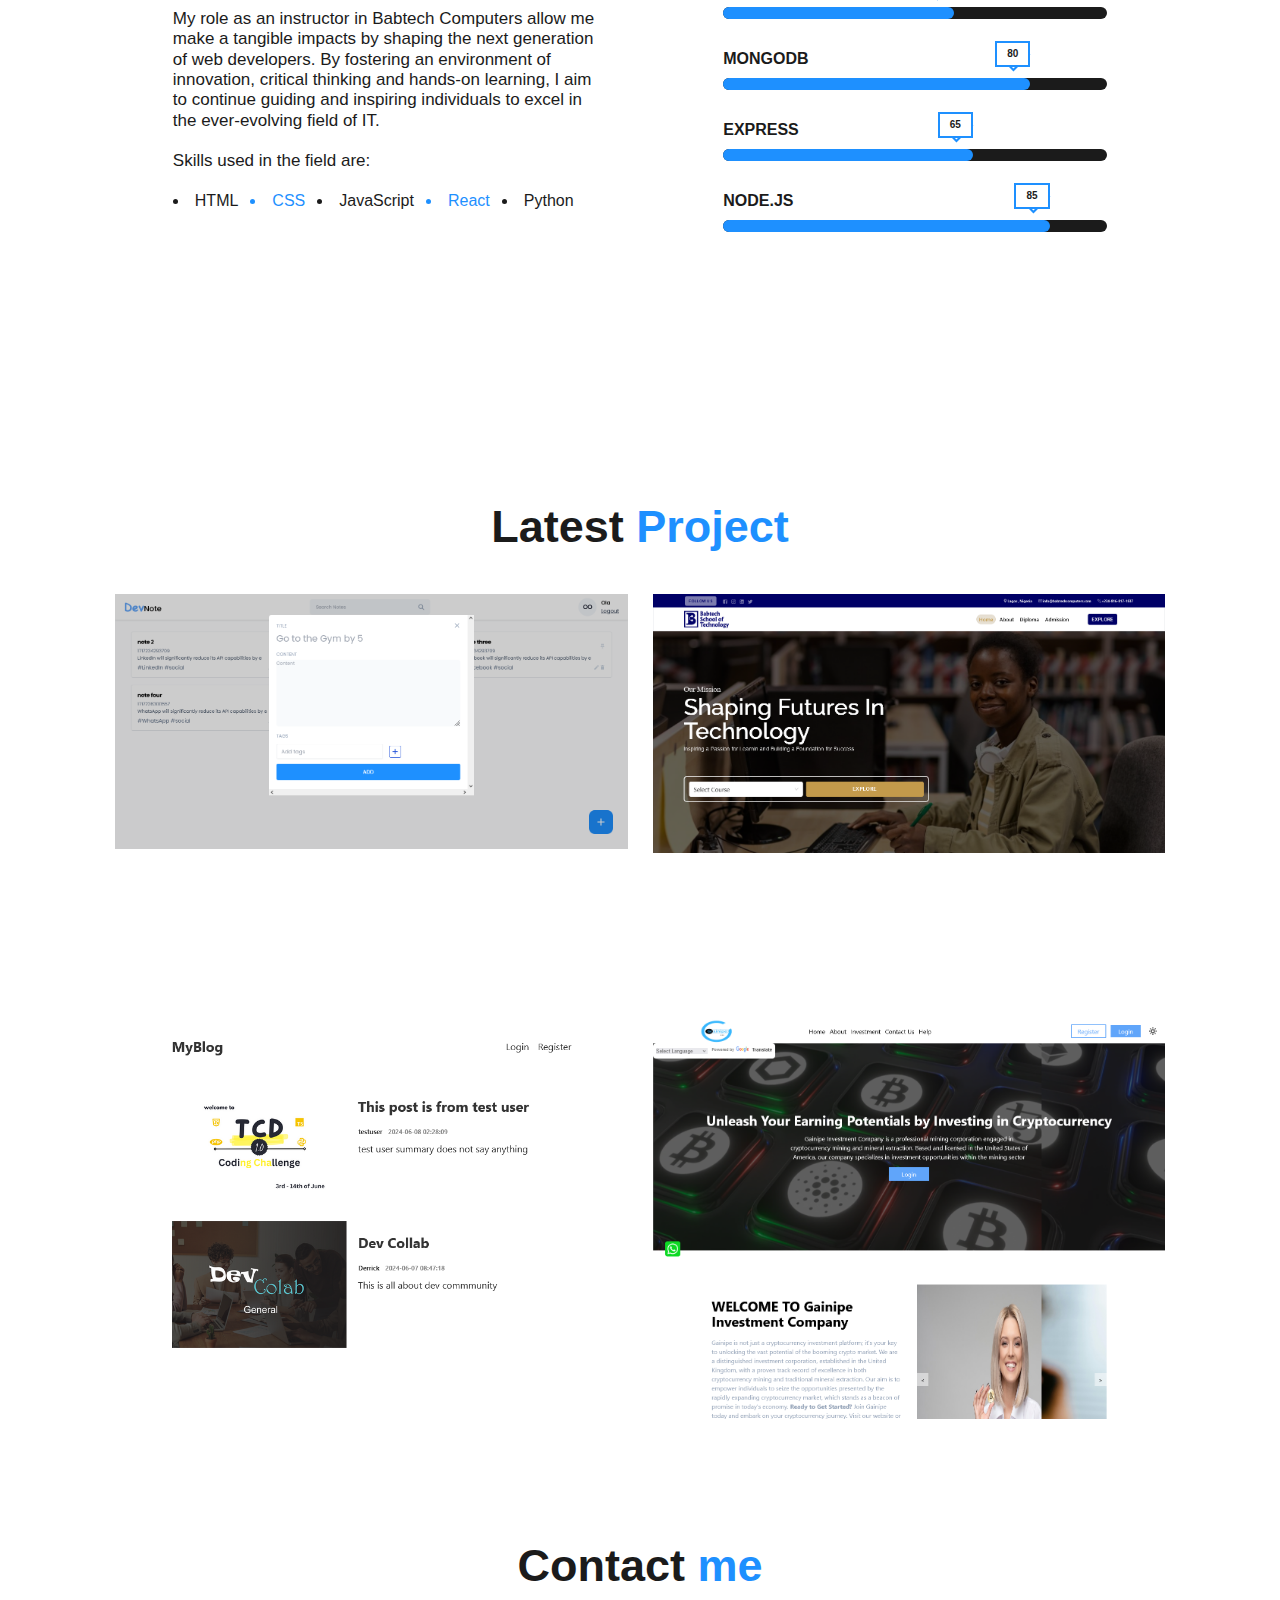
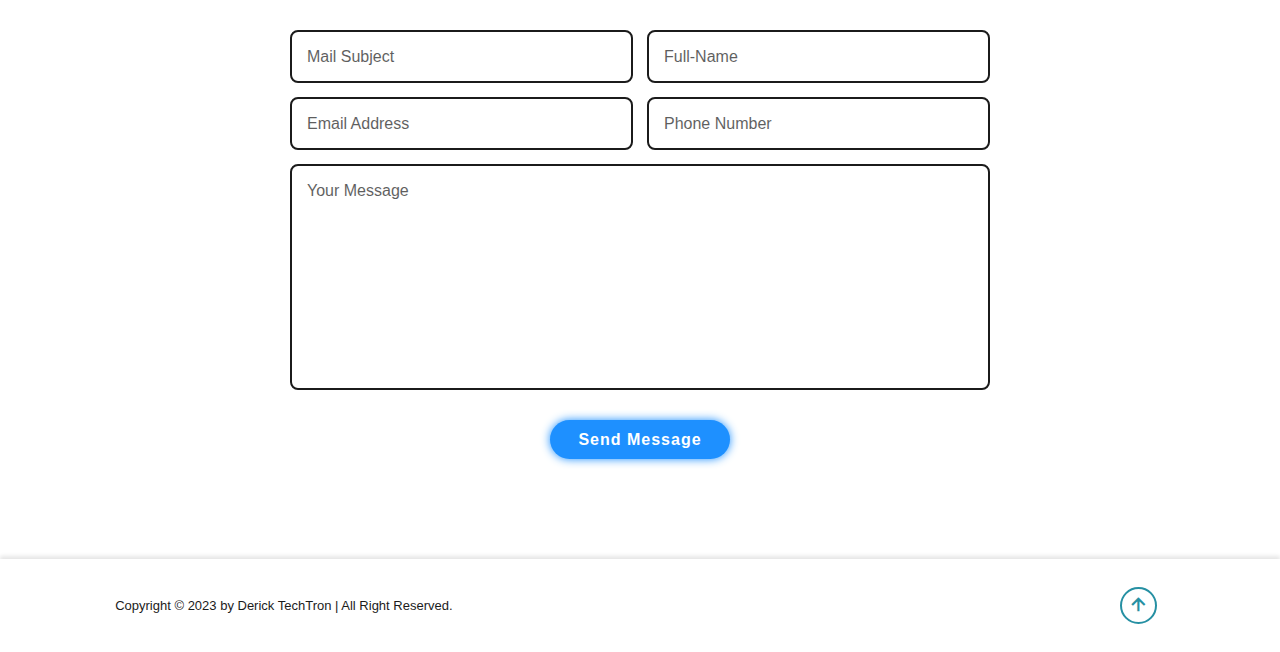
==== commit a159c072: "made the about page responsive" ====
--- a/index.html
+++ b/index.html
@@ -4,7 +4,7 @@
     <meta charset="UTF-8" />
     <meta name="viewport" content="width=device-width, initial-scale=1.0" />
     <meta http-equiv="X-UA-Compatible" content="ie=edge" />
-    <title>Derrick | Portofolio</title>
+    <title>Derrick | Portfolio</title>
     <link
       href="https://unpkg.com/boxicons@2.1.4/css/boxicons.min.css"
       rel="stylesheet"
@@ -16,7 +16,7 @@
   <body>
     <header class="header">
       <!--   header design -->
-      <a href="#" class="logo">Derrick</a>
+      <a href="#" class="logo">Portfolio</a>
       <input type="checkbox" name="icons" id="check" />
       <label for="check" class="icons">
         <i class="bx bx-menu" id="menu-icon"></i>
@@ -41,7 +41,7 @@
           <h3>And I'm A <span class="multi-text"></span></h3>
           <p>
             I develop fully responsive modern website with my knowledge in
-            HTML, CSS, JAVASCRIPT and React | You can download my cv down
+            MERN, CSS, JAVASCRIPT and TAILWIND | You can download my cv down
             Here to learn more about me.
           </p>
 
@@ -69,8 +69,7 @@
         <h2 class="heading">About <span>Me</span></h2>
         <h3>Frontend Developer!</h3>
         <p>
-          Hello i'm OLatunbosun Olashubomi. I'm the founded of DerrickTechTron
-          co. Over the years i was fascinated by web design and TypoGraphy, so i
+          Hello i'm Olatunbosun Olashubomi. I'm the founded of Deritech solutions. Over the years i was fascinated by web design and TypoGraphy, so i
           decided to learn web development, though i've been curious about how
           the internet works and how i was able to connect with other people
           using the internet. I'm someone who loves solving problem and i don't
@@ -161,18 +160,16 @@
             Aside my knowledge in web development i also create stunning looking
             design, i can design cool logos and flyers for business and
             advertisement, i also design Book Covers Like Note Books, Text
-            Books, and so on... i just love designing .
+            Books, and so on... i just love designing.
           </p>
           <button  id="modalBtn" class="btn">Read More</button>
         </div>
 
         <div class="service-box">
           <i class="bx bx-bar-chart-alt"></i>
-          <h3>Content Creating & Affiliate marketing</h3>
-          <p>
-            tempor incididunt ut labore et dolore magna aliqua. Ut enim ad minim
-            veniam, quis nostrud mollit anim id est laborum. Lorem ipsum dolor
-            sit amet consectetur adipisicing elit. Tempora, tenetur!
+          <h3>Branding, Content Creating & Video editing</h3>
+          <p>
+            With my skills in video editing, Graphic design, content creating, and web development, i help business to create an online presence, making them to meet there potential clients.
           </p>
           <button  id="modalBtn" class="btn">Read More</button>
         </div>
@@ -217,29 +214,29 @@
             <div class="react">
               <label for="react">react</label>
               <div class="bar">
-                <div class="progress" per="75" style="max-width: 75%;" ></div>
+                <div class="progress" per="85" style="max-width: 85%;" ></div>
               </div>
             </div>
             <div class="typescript">
               <label for="typescript">typescript</label>
               <div class="bar">
-                <div class="progress" per="50" style="max-width: 50%;" ></div>
+                <div class="progress" per="60" style="max-width: 60%;" ></div>
               </div>
             </div>
             <div class="git">
-              <label for="git">git & github</label>
+              <label for="git">MongoDB</label>
               <div class="bar">
                 <div class="progress" per="80" style="max-width: 80%;"></div>
               </div>
             </div>
             <div class="next.js">
-              <label for="next.js">next.js</label>
+              <label for="next.js">Express</label>
               <div class="bar">
                 <div class="progress" per="65" style="max-width: 65%;"></div>
               </div>
             </div>
             <div class="python">
-              <label for="python">python</label>
+              <label for="python">Node.js</label>
               <div class="bar">
                 <div class="progress" per="85" style="max-width: 85%;"></div>
               </div>
@@ -255,10 +252,10 @@
         <div class="portfolio-box">
           <img src="images/project11.png" />
           <div class="portfolio-layer">
-            <h4>Web Design</h4>
+            <h4>NOTE APP</h4>
             <p>
-              This is a real Estate website. It's fully responsive and This was
-              part of my first Project.
+              This is a MERN Dev Note website. It's fully responsive and This was
+              part of my fullstack Project.
             </p>
             <a href="de-precedenceproperties.com"
               ><i class="bx bx-link-external"></i
@@ -266,12 +263,11 @@
           </div>
         </div>
         <div class="portfolio-box">
-          <img src="images/project22.png" />
+          <img src="images/project55.png" />
           <div class="portfolio-layer">
-            <h4>Web Design</h4>
+            <h4>Babtech Computers</h4>
             <p>
-              Lorem ipsum dolor sit amet,consecteturadipisicing elit, sed do
-              eiusmod tempor
+              This is a tech learning hub, this website was built by babtech team.
             </p>
             <a href="https://babtechcomputers.com/Home"><i class="bx bx-link-external"></i></a>
           </div>
@@ -280,22 +276,20 @@
         <div class="portfolio-box">
           <img src="images/project33.png" />
           <div class="portfolio-layer">
-            <h4>Web Design</h4>
+            <h4>Blog App</h4>
             <p>
-              Lorem ipsum dolor sit amet,consecteturadipisicing elit, sed do
-              eiusmod tempor
+              Dev blog is a platform i working on to create content related to web development, i also built this to showcase my CRUD skills
             </p>
             <a href="#"><i class="bx bx-link-external"></i></a>
           </div>
         </div>
 
         <div class="portfolio-box">
-          <img src="images/project55.png" />
+          <img src="images/project22.png" />
           <div class="portfolio-layer">
-            <h4>Web Design</h4>
+            <h4>Gainipe</h4>
             <p>
-              Lorem ipsum dolor sit amet,consecteturadipisicing elit, sed do
-              eiusmod tempor
+              This is a crypto investmentt platform, it as a dark mode features and also a language translator
             </p>
             <a href="#"><i class="bx bx-link-external"></i></a>
           </div>
--- a/styles/style.css
+++ b/styles/style.css
@@ -545,7 +545,7 @@
   object-position: top;
   transition: 0.5s ease;
 }
-.portfolio-box:nth-child(2) img {
+.portfolio-box:nth-child(4) img {
   object-fit: cover;
 }
 
--- a/styles/responsive.css
+++ b/styles/responsive.css
@@ -33,13 +33,23 @@
   .about-page-img img {
     width: 100%;
     position: relative;
+    display: none;
 
-    top: -150px;
+    top: -120px;
     /* border: 1px solid red; */
   }
 
-  .about-header h1 {
-    display: none;
+  .project {
+    display: flex;
+    flex-direction: column;
+
+    img {
+      width: 100%;
+      height: 400px;
+    }
+    .links {
+      margin-block: 50px 20px;
+    }
   }
 }
 
@@ -95,7 +105,7 @@
     display: inline-block;
     font-size: 5rem;
   }
-  #check:checked + .icons #menu-icon {
+  /* #check:checked + .icons #menu-icon {
     display: none;
   }
   #check:checked ~ .icons #close-icon {
@@ -103,7 +113,7 @@
   }
   #check:checked ~ nav[class="navbar"] {
     display: block;
-  }
+  } */
 
   .home div.home-content {
     flex-flow: column-reverse wrap;
